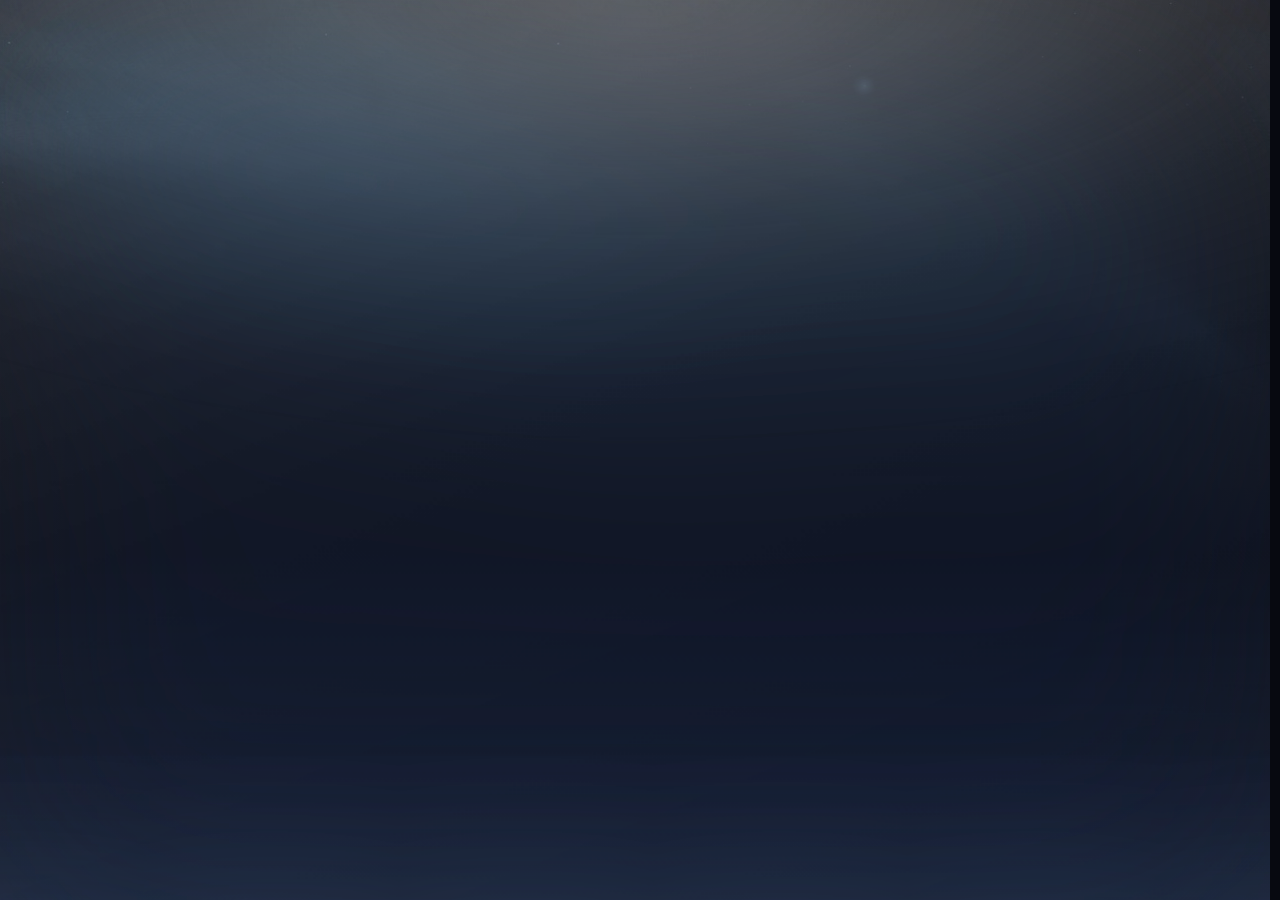
==== admin/index.html @ fe85ed28 "片头欢迎语字号提到与你好同量级" ====
<!DOCTYPE html>
<html lang="zh-CN" class="adm-shell">
<head>
<meta charset="utf-8">
<meta name="viewport" content="width=device-width, initial-scale=1">
<title>管理端 · 流雲的创客空间</title>
<meta name="robots" content="noindex">
<meta name="color-scheme" content="dark">
<link rel="icon" href="data:image/svg+xml,%3Csvg xmlns='http://www.w3.org/2000/svg' viewBox='0 0 32 32'%3E%3Crect width='32' height='32' rx='9' fill='%230B0F16'/%3E%3Ctext x='16' y='22' font-family='monospace' font-size='15' font-weight='bold' fill='%237FB2FF' text-anchor='middle'%3EM%3C/text%3E%3C/svg%3E">
<link rel="stylesheet" href="/assets/css/style.css?v=202611080845">
<link rel="stylesheet" href="/assets/css/admin.css?v=202611080845">
<script>
/* 首屏判定：管理端主页播开场动画时，第一次绘制前就藏好顶栏、预置卡片状态，
   并显示静态首屏层（满屏底色 + 「你好」）。
   时间轴由 admin-app.js 等版本自检完成后接管，避免自检重载导致重播一次。
   版本自检触发的重载会带 v= 参数，此轮不再重播「你好」的入场淡入。
   本脚本位于 head，document.body 尚不存在，标记只加在 documentElement 上。 */
(function () {
  try {
    /* 玻璃档位在首次绘制前定下来：三个管理端页面各自加载，
       靠本机记忆保持一致，不必等 theme.json */
    var gl = localStorage.getItem("glass-admin");
    if (gl === "clear") document.documentElement.classList.add("glass-clear");

    var p = location.pathname.replace(/\/+$/, "") || "/";
    if (/(^|[?&])v=[0-9]{12}(&|$)/.test(location.search)) {
      document.documentElement.classList.add("ver-reload");
    }
    if (p !== "/admin") return;
    if (window.matchMedia && window.matchMedia("(prefers-reduced-motion: reduce)").matches) return;

    document.documentElement.classList.add("intro-on", "intro-pending");

    /* 兜底：脚本异常导致时间轴始终没启动时放出页面，避免长时间锁死 */
    window.setTimeout(function () {
      var de = document.documentElement;
      if (de.classList.contains("intro-pending") && !document.querySelector(".jelly.is-intro")) {
        de.classList.remove("intro-pending", "intro-on");
      }
    }, 8000);
  } catch (e) {}
})();
</script>
<script src="/assets/js/pageflow.js?v=202611080845"></script>
<script src="/assets/js/bg.js?v=202611080845"></script>
<script>window.__BUILD__="202611080845";</script>
<script src="/assets/js/vercheck.js?v=202611080845"></script>
</head>
<body>

<div class="bg" aria-hidden="true"></div>

<script>
/* 首屏壁纸直接用上次记住的地址。等 theme.json 回来再设的话，
   用户会先看到默认图，再看着它换成自己那张。地址由 admin-app.js 读到配置后写入 */
(function () {
  try {
    var u = localStorage.getItem("bg-admin");
    var bg = document.querySelector(".bg");
    if (u && bg) bg.style.backgroundImage = 'url("' + u + '")';
  } catch (e) {}
})();
</script>

<!-- 开场静态首屏：HTML 解析到即出画面，不依赖内容加载。
     时间轴由 admin-app.js 在版本自检完成后接管，不重播「你好」。 -->
<div class="intro-boot" id="introBoot" aria-hidden="true"></div>
<div class="intro-layer on" id="introLayer" aria-hidden="true">
  <div class="intro-hello show"><span>你</span><span>好</span></div>
  <div class="intro-welcome">欢迎来到<span class="hl">流雲</span>的创客空间</div>
</div>

<!-- 统一顶栏：首页 / 内容 / 壁纸为视图切换（data-adm），项目 / 笔记 / 资料 / 访客站为真实跳转 -->
<!-- 滚动层：顶栏与视图都放在这里，滚动发生在本层内部。
     壁纸 .bg 留在外面，尺寸只跟视口有关，不会被滚动条挤动 -->
<div class="page">

<header class="nav adm-nav">
  <div class="nav-inner">
    <a class="brand" href="/admin/" data-adm="home">
      <span class="mark">L</span>
      <span class="brand-txt">流雲</span>
    </a>
    <nav class="nav-links">
      <a href="/admin/" data-adm="home">首页</a>
      <a href="/" title="站点">站点</a>
      <a href="/manage/" data-adm="manage">内容</a>
      <a href="/theme/" data-adm="theme">壁纸</a>
    </nav>
    <div class="nav-right">
      <span class="nav-status"><i class="dot"></i><span id="status">未连接</span></span>
      <a class="nav-ico" href="https://github.com/Liuyun2026" target="_blank" rel="noopener" aria-label="GitHub">
        <svg width="16" height="16" viewBox="0 0 16 16" fill="currentColor" aria-hidden="true"><path d="M8 0C3.58 0 0 3.58 0 8c0 3.54 2.29 6.53 5.47 7.59.4.07.55-.17.55-.38 0-.19-.01-.82-.01-1.49-2.01.37-2.53-.49-2.69-.94-.09-.23-.48-.94-.82-1.13-.28-.15-.68-.52-.01-.53.63-.01 1.08.58 1.23.82.72 1.21 1.87.87 2.33.66.07-.52.28-.87.51-1.07-1.78-.2-3.64-.89-3.64-3.95 0-.87.31-1.59.82-2.15-.08-.2-.36-1.02.08-2.12 0 0 .67-.21 2.2.82.64-.18 1.32-.27 2-.27.68 0 1.36.09 2 .27 1.53-1.04 2.2-.82 2.2-.82.44 1.1.16 1.92.08 2.12.51.56.82 1.27.82 2.15 0 3.07-1.87 3.75-3.65 3.95.29.25.54.73.54 1.48 0 1.07-.01 1.93-.01 2.2 0 .21.15.46.55.38A7.995 7.995 0 0 0 16 8c0-4.42-3.58-8-8-8z"/></svg>
      </a>
      <a class="nav-ico" href="/manual/" target="_blank" rel="noopener" aria-label="操作手册">
        <svg width="16" height="16" viewBox="0 0 24 24" fill="none" stroke="currentColor" stroke-width="1.7" stroke-linecap="round" stroke-linejoin="round"><path d="M6 3.5h9L19 7.5v13H6z"/><path d="M14.5 3.5V8H19"/><path d="M9 12h7M9 15.5h7"/></svg>
      </a>
    </div>
  </div>
</header>

<!-- 视图容器：home / manage / theme 三个视图在此互相替换 -->
<main class="adm-view" id="admView"></main>

</div>

<script src="/assets/js/admin-app.js?v=202611080845"></script>
</body>
</html>
---- assets/css/style.css ----
/* ============================================================================
 * style.css —— 壁纸 + 玻璃果冻风
 * 结构：变量 → 基础与背景 → 玻璃基元 → 导航 → 首页 → 区块 → 卡片 → 详情
 *       → 筛选 → 笔记 → 文件 → 技能 → 页脚 → 动效 → 响应式
 * ========================================================================== */

:root {
  --bg:        #070910;
  --fg:        #F3F7FB;
  --fg-2:      rgba(233, 240, 248, .74);
  --fg-3:      rgba(233, 240, 248, .46);
  --accent:    #7FB2FF;
  --accent-2:  #4FE3C1;
  --warn:      #E8C15C;
  --ok:        #5FD98B;

  --glass-hi:  rgba(255, 255, 255, .105);
  --glass-lo:  rgba(255, 255, 255, .035);
  --edge:      rgba(255, 255, 255, .13);
  --edge-hi:   rgba(255, 255, 255, .24);

  /* ---- 玻璃档位 ----
     所有浮在壁纸上的框都读这一组变量，切磨砂 / 透明只改变量值。
     之前是「组件各自写死 + html.glass-clear 下逐条覆盖」，
     每加一个组件都要往三份选择器清单里补名字，漏一个就不跟随。 */
  /* 大块：卡片、列表、表格、面板 */
  --g-blur:      22px;
  --g-sat:       170%;
  --g-bg-a:      rgba(255, 255, 255, .07);   /* 列表类底色 */
  --g-bg-b:      rgba(255, 255, 255, .022);
  --g-card-a:    var(--glass-hi);            /* 卡片类底色，比列表厚一点 */
  --g-card-b:    var(--glass-lo);
  --g-edge:      var(--edge);
  --g-sh:        0 24px 60px -22px rgba(0, 0, 0, .72), inset 0 1px 0 rgba(255, 255, 255, .22);
  --g-sh-hi:     var(--sh-hi), 0 0 46px -14px rgba(127, 178, 255, .3), var(--inner);
  /* 小控件：搜索框、筛选标签、胶囊。面积小，模糊给低一档 */
  --g-blur-sm:   14px;
  --g-sat-sm:    150%;
  --g-bg-sm:     rgba(255, 255, 255, .05);
  --g-edge-sm:   rgba(255, 255, 255, .1);
  /* 主卡片：比其余大块更厚，单独一组 */
  --g-jelly-blur: 34px;
  --g-jelly-sat:  190%;
  --g-jelly-bg:   linear-gradient(158deg, rgba(255, 255, 255, .13), rgba(255, 255, 255, .045) 46%, rgba(255, 255, 255, .02));
  --g-jelly-edge: rgba(255, 255, 255, .16);
  /* 骨架：顶栏做压暗，页脚做淡化，两者语义不同，各留一组 */
  --g-nav-bg:    rgba(12, 16, 24, .5);
  --g-nav-blur:  22px;
  --g-nav-sat:   180%;
  --g-nav-edge:  rgba(255, 255, 255, .1);
  --g-nav-sh:    0 16px 40px -22px rgba(0, 0, 0, .9), inset 0 1px 0 rgba(255, 255, 255, .16);
  --g-foot-bg:   rgba(255, 255, 255, .035);
  --g-foot-blur: 16px;
  --g-foot-edge: rgba(255, 255, 255, .07);
  /* 气泡与提示条 */
  --g-bubble-blur: 20px;
  --g-bubble-sat:  180%;
  --g-hint-bg:   rgba(255, 255, 255, .035);
  --g-hint-edge: rgba(255, 255, 255, .14);
  /* 管理端面板内部的输入框、按钮、预览框与弹层。
     面板自身已是 backdrop root，内部再挂模糊也看不到壁纸，所以只调底色 */
  --g-well-bg:            rgba(255, 255, 255, .05);
  --g-well-edge:          rgba(255, 255, 255, .11);
  --g-well-on-bg:         rgba(26, 35, 51, .75);
  --g-well-on-edge:       rgba(255, 255, 255, .24);
  --g-well-accent-bg:     rgba(47, 123, 255, .2);
  --g-well-accent-edge:   rgba(47, 123, 255, .55);
  --g-well-foot-bg:       rgba(8, 11, 17, .5);
  --g-well-pop-bg:        rgba(18, 22, 30, .97);
  --g-well-on-item-bg:    rgba(255, 255, 255, .09);
  --g-well-on-item-edge:  rgba(255, 255, 255, .16);

  --r-sm: 12px;
  --r:    22px;
  --r-lg: 44px;

  --sh-hi:  0 32px 80px -24px rgba(0, 0, 0, .8);
  --inner:  inset 0 1px 0 rgba(255, 255, 255, .22);

  --mono: "JetBrains Mono", "Cascadia Code", "SFMono-Regular", Consolas, monospace;
  --sans: "Inter", system-ui, -apple-system, "PingFang SC", "Microsoft YaHei", "Segoe UI", sans-serif;

  --w: 1080px;
  --ease: cubic-bezier(.16, 1, .3, 1);
}

* { box-sizing: border-box; }

html {
  background: var(--bg);
  -webkit-text-size-adjust: 100%;
  /* 不开 scroll-behavior: smooth。切换视图时 render() 会把滚动归零，
     平滑滚动会和新页面的滑入动画叠在一起，表现为内容整体上下滑一段，
     壁纸又是 fixed，相对之下就像壁纸在跳。站内没有需要平滑滚动的锚点 */
  scroll-behavior: auto;
}

/* 滚动条槽位常驻。管理端「内容」视图会切成固定视口高，文档滚动条随之
   出现或消失；宽度一变，居中的顶栏与 cover 壁纸就会横向跳动。 */
html {
  scrollbar-gutter: stable;
  /* 必须显式写 overflow-x。html 为 visible 时，body 的 overflow-x: hidden
     会传播到视口、body 自身反而不再裁剪；#admView 切换时的 translateX
     溢出就会撑出横向滚动条，挤掉 15px 视口高度，fixed 的壁纸层跟着变矮，
     cover 重新缩放——表现就是壁纸上下伸缩。显式设成 hidden 后，裁剪由
     body 自己承担，不会再有横向滚动条。 */
  overflow-x: hidden;
}
@supports not (scrollbar-gutter: stable) {
  html { overflow-y: scroll; }
}

body {
  margin: 0;
  min-height: 100vh;
  color: var(--fg);
  font-family: var(--sans);
  font-size: 15px;
  line-height: 1.7;
  -webkit-font-smoothing: antialiased;
  text-rendering: optimizeLegibility;
  overflow-x: hidden;
}

/* ---- 背景壁纸层 ---- */
.bg {
  position: fixed;
  inset: 0;
  z-index: 0;
  pointer-events: none;
  background: #070910 center / cover no-repeat;
  /* 地址与淡入交给脚本：图片没解码完就挂上的话，浏览器会从上往下一段段画出来，
     就是「上半张出来了、下面没有」。解完再一次性亮起来 */
  opacity: 0;
  transition: opacity .32s ease;
  filter: brightness(1.32) saturate(1.05);
  transform: translateZ(0);
}
.bg.bg-on { opacity: 1; }
.bg::after {
  content: "";
  position: absolute;
  inset: 0;
  background:
    radial-gradient(120% 72% at 50% -6%, rgba(7, 9, 16, .04), rgba(7, 9, 16, .4) 52%, rgba(7, 9, 16, .84) 100%),
    linear-gradient(180deg, rgba(7, 9, 16, .06) 0%, rgba(7, 9, 16, .34) 48%, rgba(7, 9, 16, .88) 100%);
}

main { position: relative; z-index: 1; }
footer { position: relative; z-index: 1; }

a { color: var(--accent); text-decoration: none; transition: color .2s; }
a:hover { color: #A9CBFF; }

h1, h2, h3, h4 { margin: 0; font-weight: 640; line-height: 1.32; letter-spacing: -.015em; }

::selection { background: rgba(127, 178, 255, .32); color: #fff; }

:focus-visible { outline: 2px solid var(--accent); outline-offset: 3px; border-radius: 6px; }

::-webkit-scrollbar { width: 10px; }
::-webkit-scrollbar-track { background: transparent; }
::-webkit-scrollbar-thumb { background: rgba(255, 255, 255, .14); border-radius: 8px; border: 3px solid transparent; background-clip: content-box; }
::-webkit-scrollbar-thumb:hover { background: rgba(255, 255, 255, .26); background-clip: content-box; }

.wrap { width: 100%; max-width: var(--w); margin: 0 auto; padding: 0 26px; position: relative; z-index: 1; }

.mono { font-family: var(--mono); font-size: .92em; }
.dim { color: var(--fg-2); }
.faint { color: var(--fg-3); }

/* ---- 玻璃基元 ---- */
.glass {
  background: linear-gradient(158deg, var(--g-card-a), var(--g-card-b) 52%, rgba(255, 255, 255, .025));
  -webkit-backdrop-filter: blur(var(--g-blur)) saturate(var(--g-sat));
  backdrop-filter: blur(var(--g-blur)) saturate(var(--g-sat));
  border: 1px solid var(--g-edge);
  box-shadow: var(--g-sh);
}

/* ---- 导航：悬浮胶囊 ---- */
.nav {
  position: sticky;
  top: 0;
  z-index: 50;
  padding: 14px 0 0;
  pointer-events: none;
  /* will-change 提前把这一层提出来：等到解锁那一刻才建层，
     第一帧会是半成品，看上去就是横栏闪一下 */
  will-change: transform;
  transition: transform .5s var(--ease);
}
/* 片头期间整条移到视口上方，解锁时滑下来。
   不做透明度淡入：玻璃条的背板每帧都要按新的 alpha 重新合成，
   实机上会闪；纯位移只挪层，不重画 */
html.intro-on .nav {
  visibility: hidden;
  transform: translateY(-160%);
  pointer-events: none;
}
.nav-inner {
  pointer-events: auto;
  max-width: var(--w);
  margin: 0 auto;
  height: 56px;
  padding: 0 10px 0 16px;
  display: flex;
  align-items: center;
  gap: 18px;
  border-radius: 999px;
  background: var(--g-nav-bg);
  -webkit-backdrop-filter: blur(var(--g-nav-blur)) saturate(var(--g-nav-sat));
  backdrop-filter: blur(var(--g-nav-blur)) saturate(var(--g-nav-sat));
  border: 1px solid var(--g-nav-edge);
  box-shadow: var(--g-nav-sh);
  width: calc(100% - 52px);
}

.brand {
  display: flex;
  align-items: center;
  gap: 9px;
  color: var(--fg);
  font-weight: 640;
  letter-spacing: .03em;
  flex-shrink: 0;
}
.brand:hover { color: #fff; }
.brand .mark {
  width: 26px;
  height: 26px;
  border-radius: 9px;
  display: grid;
  place-items: center;
  font-family: var(--mono);
  font-size: 12px;
  font-weight: 700;
  color: #0A1018;
  background: linear-gradient(140deg, #9CC4FF, #4FE3C1);
  box-shadow: 0 4px 12px -4px rgba(127, 178, 255, .8);
}
.brand-txt { font-size: 14.5px; }

.nav-links { display: flex; gap: 2px; position: relative; }
.nav-links a {
  position: relative;
  z-index: 1;
  font-size: 13.5px;
  color: var(--fg-2);
  padding: 7px 14px;
  border-radius: 999px;
  transition: color .25s;
}
.nav-links a:hover { color: var(--fg); }
.nav-links a.on { color: #FFFFFF; font-weight: 600; }

/* 选中态：半透明气泡，跟随当前项滑动 */
.nav-pill {
  position: absolute;
  top: 50%;
  left: 0;
  height: 30px;
  margin-top: -15px;
  width: 0;
  border-radius: 999px;
  z-index: 0;
  opacity: 0;
  background: rgba(26, 35, 51, .55);
  -webkit-backdrop-filter: blur(14px) saturate(170%);
  backdrop-filter: blur(14px) saturate(170%);
  border: 1px solid rgba(255, 255, 255, .22);
  box-shadow:
    inset 0 1px 0 rgba(255, 255, 255, .3),
    0 6px 16px -8px rgba(0, 0, 0, .7);
  transition:
    transform .42s cubic-bezier(.3, 1.1, .4, 1),
    width .42s cubic-bezier(.3, 1.1, .4, 1),
    opacity .3s ease;
  pointer-events: none;
}

.nav-right { margin-left: auto; display: flex; align-items: center; gap: 6px; }
.nav-status {
  display: flex;
  align-items: center;
  gap: 7px;
  font-size: 12px;
  color: var(--fg-3);
  padding: 5px 12px;
  border-radius: 999px;
  background: rgba(255, 255, 255, .05);
  white-space: nowrap;
}
.dot {
  width: 6px; height: 6px;
  border-radius: 50%;
  background: var(--ok);
  box-shadow: 0 0 0 3px rgba(95, 217, 139, .16);
  animation: pulse 2.8s ease-in-out infinite;
  flex-shrink: 0;
}
/* 内容 / 壁纸页未连接时状态点转红，已连接保持绿 */
.nav-status.is-off .dot,
.jelly-meta .pill .dot.is-off {
  background: #E5484D;
  box-shadow: 0 0 0 3px rgba(229, 72, 77, .18);
}
@keyframes pulse { 0%, 100% { opacity: 1; } 50% { opacity: .4; } }

.nav-ico {
  color: var(--fg-2);
  display: grid;
  place-items: center;
  width: 34px; height: 34px;
  border-radius: 50%;
  transition: background .2s, color .2s;
}
.nav-ico:hover { color: #fff; background: rgba(255, 255, 255, .09); }

/* ============================ 首页 ============================ */

.home {
  /* 首屏高度：跟随视口，但设上限，避免超高屏幕把气泡推到很远 */
  min-height: min(calc(100svh - 70px), 840px);
  display: grid;
  grid-template-rows: 2fr 1fr;
  padding: 20px 0 46px;
}

/* 上 2/3：果冻主卡 */
.hero-jelly {
  display: grid;
  place-items: center;
  padding: 10px 26px;
}

/* 主卡材质只写一份：首屏静态层 .intro-boot 与卡片共用。
   片头交接那一帧两边必须是同一套底色、同一档模糊，否则一眼就看得出换了东西 */
.jelly,
.intro-boot {
  background: var(--g-jelly-bg);
  -webkit-backdrop-filter: blur(var(--g-jelly-blur)) saturate(var(--g-jelly-sat));
  backdrop-filter: blur(var(--g-jelly-blur)) saturate(var(--g-jelly-sat));
  border: 1px solid var(--g-jelly-edge);
}

.jelly {
  position: relative;
  width: min(760px, 100%);
  padding: 54px 56px 48px;
  border-radius: var(--r-lg);
  overflow: hidden;
  box-shadow:
    0 40px 100px -40px rgba(0, 0, 0, .85),
    0 2px 0 rgba(255, 255, 255, .04),
    inset 0 1px 0 rgba(255, 255, 255, .38),
    inset 0 -40px 80px -60px rgba(127, 178, 255, .55);
  /* 圆角与阴影在片头期间不参与变化（铺满时都在屏幕外），
     留着过渡是为了别的地方改到它们时不至于硬跳 */
  transition: border-radius .45s var(--ease), box-shadow .5s var(--ease);
}
/* 顶部弧形高光 */
.jelly::before,
.intro-boot::before {
  content: "";
  position: absolute;
  top: -46%;
  left: 8%;
  width: 84%;
  height: 90%;
  border-radius: 50%;
  background: radial-gradient(ellipse at center, rgba(255, 255, 255, .3), rgba(255, 255, 255, .05) 45%, transparent 68%);
  filter: blur(18px);
  pointer-events: none;
}
/* 底部反光 */
.jelly::after,
.intro-boot::after {
  content: "";
  position: absolute;
  left: 0; right: 0; bottom: 0;
  height: 40%;
  background: linear-gradient(180deg, transparent, rgba(127, 178, 255, .09));
  pointer-events: none;
}
.jelly > * { position: relative; z-index: 1; }

/* 「你好」与标题同一套字体，纯文字，不套胶囊 */
.jelly-tag {
  display: block;
  font-family: var(--sans);
  font-size: clamp(16px, 2.6vw, 22px);
  font-weight: 700;
  letter-spacing: -.01em;
  line-height: 1.4;
  color: rgba(255, 255, 255, .68);
  background: none;
  border: 0;
  padding: 0;
  margin-bottom: 10px;
}

/* 标题用实色而非渐变文字：background-clip:text 在部分移动端浏览器
   只识别 -webkit-text-fill-color，会导致文字透明、背景画成色块 */
.jelly h1 {
  font-size: clamp(23px, 3.9vw, 35px);
  font-weight: 700;
  letter-spacing: -.02em;
  line-height: 1.45;
  margin-bottom: 20px;
  color: #FFFFFF;
  text-shadow: 0 0 36px rgba(150, 190, 255, .3);
}
.jelly h1 .hl { color: #A9CBFF; }


.jelly .desc {
  font-size: 14px;
  line-height: 1.8;
  color: var(--fg-2);
  margin: 0 0 28px;
  max-width: 52ch;
}

.jelly-meta { display: flex; flex-wrap: wrap; gap: 10px; }
.pill {
  display: inline-flex;
  align-items: center;
  gap: 8px;
  font-size: 12.5px;
  color: var(--fg-2);
  padding: 8px 16px;
  border-radius: 999px;
  background: var(--g-bg-sm);
  border: 1px solid var(--g-edge-sm);
  -webkit-backdrop-filter: blur(var(--g-blur-sm)) saturate(var(--g-sat-sm));
  backdrop-filter: blur(var(--g-blur-sm)) saturate(var(--g-sat-sm));
  transition: background .22s, color .22s, border-color .22s, transform .22s;
}
.pill:hover { color: #fff; background: rgba(255, 255, 255, .1); border-color: var(--edge-hi); transform: translateY(-2px); }
.pill--link { color: var(--fg-2); }


/* ---- 开场动画 ---- */
/* 卡片铺满时，内容先隐藏，避免被放大变形 */
.jelly > * { transition: opacity .55s ease, transform .7s var(--ease); }
.jelly.is-intro > *:not(.intro-layer) {
  opacity: 0;
  transform: translateY(14px);
  transition: none;
}
/* 铺满态就是主卡本身：材质一律读 --g-jelly-* ，不在这里另立一套。
   磨砂档整段是磨砂，透明档整段是透明，动画结束后不换皮。
   唯一需要额外处理的是模糊半径：transform: scale() 会把 backdrop 的模糊一起
   放大，直接用设计值的话铺满时糊一倍、落定后变清，所以由 JS 按倍数折回
   （见 app.js 的 setJellyBlur）。
   阴影与圆角也不在这里改：铺满时它们整片落在屏幕外，改了只会在落定那一刻
   多出一次显隐跳变 */

/* 开场文字层：绝对定位在卡片内部，随卡片一起缩放，不会飘在屏幕中央 */
/* 页面级固定层，居中于视口；只跟随气泡的位移，不参与缩放 */
.intro-layer {
  position: fixed;
  inset: 0;
  z-index: 45;
  display: grid;
  place-items: center;
  pointer-events: none;
  opacity: 0;
  transition: opacity .5s ease;
  will-change: transform, opacity;
}
/* 两句叠在同一位置，"你好"淡出时欢迎语已在原位，不会错位 */
.intro-layer > * { grid-area: 1 / 1; }
.intro-layer.on { opacity: 1; }
/* 只有欢迎语走这条进场：初始透明、略下沉，加 .in 时淡入浮起。
   「你好」不走——它按字在 span 上用 animation 自己浮上来，
   父级若再压一层 opacity: 0，字再怎么动也看不见 */
.intro-layer > .intro-welcome {
  opacity: 0;
  transform: translateY(14px);
  transition: opacity .5s ease, transform .6s var(--ease);
}

.intro-hello {
  display: flex;
  gap: .06em;
  font-size: clamp(58px, 13vw, 92px);
  font-weight: 800;
  letter-spacing: .04em;
  color: #FFFFFF;
  text-shadow: 0 0 36px rgba(150, 195, 255, .5);
  transition: opacity .55s ease, transform .55s ease;
}
/* 两个字各自上浮淡入，第二个稍晚一点。
   用 animation 而不是 transition：transition 依赖类名什么时候被改，
   而数据一到就会撤掉 intro-pending（动画原本挂在这个类上），
   播到一半被打断，看着就是「你好」硬闪出来；animation 一旦开始就不受类名影响 */
.intro-hello span {
  display: inline-block;
  /* 两个字各自提前提层：字是文本，不提前立层的话上浮过程中每帧都要重新栅格化，
     收尾那一帧还会因为撤层再重画一次 */
  will-change: transform, opacity;
  opacity: 0;
}
/* 由 html.intro-go 触发，而不是页面一解析就播：
   接管那一刻要重算整屏背板（实测 80–150ms），让字排在它后面起，
   否则掉帧正好压在「你好」上 */
html.intro-go .intro-hello span {
  animation: hello-in .62s cubic-bezier(.2, 1.15, .35, 1) both;
}
html.intro-go .intro-hello span:nth-child(2) { animation-delay: .13s; }
@keyframes hello-in {
  from { opacity: 0; transform: translateY(26px); }
  to   { opacity: 1; transform: none; }
}
.intro-hello.out {
  opacity: 0;
  transform: translateY(-16px);
}

.intro-welcome {
  /* 与「你好」(clamp 58/13vw/92) 同一量级、略小一档：
     12 个字要在一行里站住，所以上限压在 76px；窄屏靠 5.2vw 自然收，
     最低 30px，实在放不下就折成两行 */
  max-width: 94vw;
  font-size: clamp(30px, 5.2vw, 76px);
  font-weight: 800;
  letter-spacing: .01em;
  line-height: 1.28;
  color: #FFFFFF;
  text-align: center;
  text-shadow: 0 0 26px rgba(150, 195, 255, .45);
}
.intro-welcome .hl { color: #A9CBFF; }
.intro-welcome.in { opacity: 1; transform: none; }

/* ---- 开场静态首屏 ----
   HTML 里直接给出「一张铺满的卡片」与「你好」，首帧就是片头该有的样子，
   不等内容 JSON。材质与主卡共用上面那条 .jelly, .intro-boot 规则，
   所以卡片接管时只是同一个东西换了绘制者，不是「先看背景再看卡片」。
   非片头页面（含深层路径与 SPA 内其它视图）整层不显示。 */
.intro-boot {
  position: fixed;
  inset: 0;
  z-index: 44;
  pointer-events: none;
  border-radius: 0;
  border: 0;
  box-shadow: none;
  overflow: hidden;
  opacity: 0;
}
/* 首屏静态底挂在 intro-on 上，而不是 intro-pending。
   启动器是先上卡片的片头配方、再撤 intro-pending；如果静态底跟着一起消失，
   卡片那一帧可能还没合成好，于是先露出壁纸、再出动画。
   挂到 intro-on 后，静态底会一直盖着，直到卡片就位才淡出 */
html.intro-on .intro-boot:not(.fade) { opacity: 1; }
/* 接管后直接撤层，不做淡出：静态层与卡片各带一层 8% 白膜，
   叠着的那几帧整屏会亮一截，看上去就是开头闪一下。撤层时间点由 app.js 定 */
.intro-boot.fade { display: none; }
html:not(.intro-on) .intro-boot,
html:not(.intro-on) .intro-layer { display: none; }

/* 下 1/3：气泡目录 */
.bubbles {
  display: flex;
  align-items: center;
  justify-content: center;
  gap: clamp(18px, 4vw, 46px);
  padding: 6px 0 0;
}

.bubble {
  position: relative;
  width: clamp(98px, 11.5vw, 138px);
  height: clamp(98px, 11.5vw, 138px);
  border-radius: 50%;
  display: grid;
  place-content: center;
  justify-items: center;
  gap: 6px;
  color: var(--fg);
  background:
    radial-gradient(circle at 32% 24%, rgba(255, 255, 255, .26), rgba(255, 255, 255, .07) 42%, rgba(255, 255, 255, .025) 72%);
  -webkit-backdrop-filter: blur(var(--g-bubble-blur)) saturate(var(--g-bubble-sat));
  backdrop-filter: blur(var(--g-bubble-blur)) saturate(var(--g-bubble-sat));
  border: 1px solid rgba(255, 255, 255, .17);
  box-shadow:
    0 26px 50px -22px rgba(0, 0, 0, .8),
    inset 0 2px 8px rgba(255, 255, 255, .3),
    inset 0 -14px 26px -18px rgba(127, 178, 255, .6);
  transition: transform .5s var(--ease), box-shadow .5s var(--ease), border-color .3s;
  animation: none;
}
/* 片头待播：卡片在首帧就隐藏，等 JS 算好铺满缩放再一次性显示，
   避免"正常尺寸 → 突然放大"的闪动。is-intro 一上就可见，中间不留空档 */
html.intro-pending .jelly { opacity: 0; }
html.intro-pending .jelly.is-intro { opacity: 1; }

/* 卡片落定后由 JS 加上 .play，气泡自下而上依次弹起 */
/* 气泡与页脚在片头期间不出现。页脚给一段淡入：片头收尾时整页解锁，
   直接用 visibility 切会让底部那条玻璃栏当场跳出来，就是「结束闪一下」 */
html.intro-on .bubbles { visibility: hidden; }
html.intro-on footer {
  opacity: 0;
  visibility: hidden;
  transition: opacity .45s ease, visibility 0s linear .45s;
}
footer { transition: opacity .45s ease, visibility 0s linear 0s; }

/* 片头期间锁死整页：不能滚动、不能双指缩放、不能滑动切页 */
html.intro-on {
  overflow: hidden;
  height: 100%;
  touch-action: none;
  overscroll-behavior: none;
}

/* 跳过提示：独立元素而不是 ::after。伪元素只能整块出现／消失，
   收尾那一刻会硬跳一下；元素可以做淡出。
   静态首屏阶段时间轴尚未启动，提示先不出现，避免点了没反应 */
.intro-hint {
  position: fixed;
  left: 50%;
  bottom: 34px;
  z-index: 46;
  transform: translateX(-50%);
  font-size: 11.5px;
  letter-spacing: .28em;
  color: rgba(255, 255, 255, .3);
  pointer-events: none;
  opacity: 0;
  visibility: hidden;
  transition: opacity .35s ease, visibility 0s linear .35s;
}
html.intro-on:not(.intro-pending) .intro-hint {
  opacity: 1;
  visibility: visible;
  transition: opacity .7s ease .9s, visibility 0s linear 0s;
}

.bubbles.play .bubble {
  animation: bubble-pop .92s cubic-bezier(.34, 1.45, .5, 1) backwards, float 7s ease-in-out infinite;
}
.bubbles.play .bubble:nth-child(1) { animation-delay: .08s, 1.2s; }
.bubbles.play .bubble:nth-child(2) { animation-delay: .19s, 1.3s; }
.bubbles.play .bubble:nth-child(3) { animation-delay: .30s, 1.4s; }
.bubbles.play .bubble:nth-child(4) { animation-delay: .41s, 1.5s; }

@keyframes bubble-pop {
  0%   { opacity: 0; transform: translateY(150px) scale(.8); }
  55%  { opacity: 1; transform: translateY(-11px) scale(1.06); }
  72%  { transform: translateY(5px) scale(.98); }
  86%  { transform: translateY(-2px) scale(1.005); }
  100% { opacity: 1; transform: translateY(0) scale(1); }
}

/* 内部弧形高光 + 底部反光，做出玻璃珠的厚度 */
.bubble { overflow: hidden; }
.bubble::before {
  content: "";
  position: absolute;
  top: -16%;
  left: 13%;
  width: 74%;
  height: 54%;
  border-radius: 50%;
  background: radial-gradient(ellipse at center, rgba(255, 255, 255, .3), rgba(255, 255, 255, .07) 55%, transparent 74%);
  filter: blur(7px);
  pointer-events: none;
}
.bubble::after {
  content: "";
  position: absolute;
  left: 12%; right: 12%; bottom: 5%;
  height: 26%;
  border-radius: 50%;
  background: radial-gradient(ellipse at center, rgba(127, 178, 255, .22), transparent 72%);
  filter: blur(9px);
  pointer-events: none;
}
.bubble > * { position: relative; z-index: 1; }

@keyframes float {
  0%, 100% { translate: 0 0; }
  50% { translate: 0 -7px; }
}

.bubble:hover {
  color: var(--fg);
  transform: translateY(-10px) scale(1.05);
  border-color: rgba(255, 255, 255, .34);
  box-shadow:
    0 40px 70px -24px rgba(0, 0, 0, .85),
    0 0 40px -6px rgba(127, 178, 255, .35),
    inset 0 2px 10px rgba(255, 255, 255, .45),
    inset 0 -16px 30px -18px rgba(79, 227, 193, .5);
}
/* 内容像光从玻璃内部透出来：白字 + 冷色光晕，而非平涂贴纸 */
.bubble-ico {
  display: grid;
  place-items: center;
  color: rgba(255, 255, 255, .9);
  filter: drop-shadow(0 0 9px rgba(150, 195, 255, .55));
  transition: transform .5s var(--ease), color .35s, filter .35s;
}
.bubble:hover .bubble-ico {
  transform: scale(1.08);
  color: #FFFFFF;
  filter: drop-shadow(0 0 16px rgba(170, 210, 255, .9));
}
.bubble-t {
  font-size: 15px;
  font-weight: 600;
  letter-spacing: .02em;
  color: rgba(255, 255, 255, .95);
  text-shadow:
    0 0 18px rgba(150, 195, 255, .55),
    0 0 40px rgba(127, 178, 255, .3),
    0 1px 1px rgba(3, 6, 12, .5);
  transition: color .35s, text-shadow .35s;
}
.bubble:hover .bubble-t {
  color: #FFFFFF;
  text-shadow:
    0 0 22px rgba(170, 210, 255, .85),
    0 0 48px rgba(127, 178, 255, .45);
}
.bubble-e {
  font-family: var(--mono);
  font-size: 9px;
  letter-spacing: .18em;
  text-transform: uppercase;
  color: rgba(210, 228, 255, .42);
  text-shadow: 0 0 12px rgba(127, 178, 255, .4);
  transition: color .35s;
}
.bubble:hover .bubble-e { color: rgba(226, 238, 255, .78); }

/* 首页往下滚动区 */
.home-more { padding: 10px 0 20px; }

/* ---- 区块标题 ---- */
.sec-head {
  display: flex;
  align-items: center;
  gap: 14px;
  margin: 0 0 22px;
}
.sec-head .kicker {
  font-family: var(--mono);
  font-size: 10.5px;
  color: var(--accent);
  letter-spacing: .2em;
  text-transform: uppercase;
  padding: 4px 12px;
  border-radius: 999px;
  background: rgba(127, 178, 255, .12);
  border: 1px solid rgba(127, 178, 255, .2);
}
.sec-head h2 { font-size: 19px; }
.sec-head .count { margin-left: auto; font-family: var(--mono); font-size: 11.5px; color: var(--fg-3); }

section.block { padding: 26px 0; }

/* ---- 项目卡 ---- */
.cards { display: grid; gap: 16px; grid-template-columns: minmax(0, 1fr); }
.cards--2 { grid-template-columns: repeat(2, minmax(0, 1fr)); }

.pcard {
  position: relative;
  display: flex;
  flex-direction: column;
  min-width: 0;
  padding: 24px 26px;
  border-radius: var(--r);
  background: linear-gradient(158deg, var(--g-card-a), var(--g-card-b) 55%, rgba(255, 255, 255, .02));
  -webkit-backdrop-filter: blur(var(--g-blur)) saturate(var(--g-sat));
  backdrop-filter: blur(var(--g-blur)) saturate(var(--g-sat));
  border: 1px solid var(--g-edge);
  box-shadow: var(--g-sh);
  color: inherit;
  transition: transform .45s var(--ease), box-shadow .45s var(--ease), border-color .3s, background .3s;
}
.pcard:hover {
  transform: translateY(-5px);
  border-color: var(--edge-hi);
  box-shadow: var(--g-sh-hi);
}
.pcard-top { display: flex; align-items: center; gap: 10px; margin-bottom: 14px; }
.pcard-idx { font-family: var(--mono); font-size: 10.5px; color: var(--fg-3); letter-spacing: .1em; }

.badge {
  display: inline-flex;
  align-items: center;
  gap: 6px;
  font-size: 11.5px;
  padding: 3px 11px;
  border-radius: 999px;
  background: rgba(255, 255, 255, .07);
  border: 1px solid rgba(255, 255, 255, .1);
  color: var(--fg-2);
}
.badge::before { content: ""; width: 5px; height: 5px; border-radius: 50%; background: currentColor; }
.badge--warn { color: var(--warn); background: rgba(232, 193, 92, .1); border-color: rgba(232, 193, 92, .22); }
.badge--ok   { color: var(--ok);   background: rgba(95, 217, 139, .1); border-color: rgba(95, 217, 139, .22); }
.badge--info { color: var(--accent); background: rgba(127, 178, 255, .1); border-color: rgba(127, 178, 255, .24); }
.badge--mute { color: var(--fg-3); }

.pcard-cat {
  margin-left: auto;
  font-family: var(--mono);
  font-size: 10.5px;
  color: var(--fg-3);
  letter-spacing: .06em;
  transition: color .25s;
}
.pcard:hover .pcard-cat { color: var(--accent); }

.pcard h3 { font-size: 17.5px; margin-bottom: 6px; overflow-wrap: anywhere; }
.pcard .sub {
  font-family: var(--mono);
  font-size: 11.5px;
  color: var(--fg-3);
  margin-bottom: 13px;
  overflow-wrap: anywhere;
}
.pcard p.sum { font-size: 13.5px; color: var(--fg-2); margin: 0 0 18px; max-width: 70ch; overflow-wrap: anywhere; }
.pcard .tags { display: flex; flex-wrap: wrap; gap: 7px; margin-top: auto; }

.tag {
  font-size: 11.5px;
  color: var(--fg-2);
  background: rgba(255, 255, 255, .055);
  border: 1px solid rgba(255, 255, 255, .08);
  padding: 3px 10px;
  border-radius: 999px;
}

/* ---- 详情页 ---- */
.detail-head { padding: 40px 0 24px; }
.detail-head .back {
  display: inline-flex;
  align-items: center;
  gap: 7px;
  font-size: 12.5px;
  color: var(--fg-3);
  padding: 6px 14px;
  border-radius: 999px;
  background: rgba(255, 255, 255, .05);
  border: 1px solid rgba(255, 255, 255, .08);
  margin-bottom: 22px;
  transition: .22s;
}
.detail-head .back:hover { color: var(--fg); background: rgba(255, 255, 255, .1); }
.detail-head h1 {
  font-size: clamp(26px, 3.4vw, 34px);
  letter-spacing: -.025em;
  margin-top: 14px;
  overflow-wrap: anywhere;
}
.detail-head .sub { font-family: var(--mono); font-size: 12.5px; color: var(--fg-3); margin-top: 10px; }
.detail-body > div:first-child { margin-bottom: 30px; }
.detail-body .lead { max-width: 82ch; margin: 0 0 22px; color: var(--fg-2); font-size: 15px; }
.detail-body .tags { display: flex; flex-wrap: wrap; gap: 7px; }

.spectable {
  width: 100%;
  border-collapse: separate;
  border-spacing: 0;
  font-size: 13.5px;
  border-radius: var(--r);
  overflow: hidden;
  background: linear-gradient(158deg, var(--g-bg-a), var(--g-bg-b));
  -webkit-backdrop-filter: blur(var(--g-blur)) saturate(var(--g-sat));
  backdrop-filter: blur(var(--g-blur)) saturate(var(--g-sat));
  border: 1px solid var(--g-edge);
  box-shadow: var(--g-sh);
}
.spectable caption {
  caption-side: top;
  text-align: left;
  font-family: var(--mono);
  font-size: 10.5px;
  letter-spacing: .2em;
  color: var(--fg-3);
  text-transform: uppercase;
  padding: 0 0 12px 18px;
}
.spectable th, .spectable td { padding: 13px 20px; text-align: left; vertical-align: top; }
.spectable tr + tr th, .spectable tr + tr td { border-top: 1px solid rgba(255, 255, 255, .06); }
.spectable th {
  width: 200px;
  color: var(--fg-3);
  font-weight: 400;
  font-family: var(--mono);
  font-size: 12px;
  background: rgba(255, 255, 255, .03);
  white-space: nowrap;
}
.spectable td { color: var(--fg); font-variant-numeric: tabular-nums; }

.link-row { display: flex; flex-wrap: wrap; gap: 10px; margin-top: 22px; }

/* ---- 按钮 ---- */
.btn {
  display: inline-flex;
  align-items: center;
  gap: 8px;
  font-size: 13.5px;
  padding: 10px 20px;
  border-radius: 999px;
  border: 1px solid rgba(255, 255, 255, .14);
  background: rgba(255, 255, 255, .07);
  color: var(--fg);
  cursor: pointer;
  font-family: inherit;
  transition: transform .3s var(--ease), background .25s, border-color .25s, box-shadow .3s;
}
.btn:hover {
  color: #fff;
  background: rgba(255, 255, 255, .12);
  border-color: var(--edge-hi);
  transform: translateY(-2px);
  box-shadow: 0 14px 30px -16px rgba(0, 0, 0, .9);
}

/* ---- 筛选条 ---- */
.filterbar { display: flex; align-items: center; gap: 8px; flex-wrap: wrap; margin-bottom: 22px; }
.chip {
  font-size: 12.5px;
  color: var(--fg-2);
  background: var(--g-bg-sm);
  border: 1px solid var(--g-edge-sm);
  padding: 5px 15px;
  border-radius: 999px;
  cursor: pointer;
  font-family: inherit;
  /* 与选中态同档模糊，否则同一排里一半毛玻璃一半贴纸 */
  -webkit-backdrop-filter: blur(var(--g-blur-sm)) saturate(var(--g-sat-sm));
  backdrop-filter: blur(var(--g-blur-sm)) saturate(var(--g-sat-sm));
  transition: .22s;
}
.chip:hover { color: var(--fg); background: rgba(255, 255, 255, .1); }
.chip.on {
  color: #FFFFFF;
  font-weight: 600;
  background: rgba(26, 35, 51, .55);
  border-color: rgba(255, 255, 255, .22);
  /* 模糊不在这里重复声明：`.chip` 已经按档位给了 --g-blur-sm，
     这里再写死一次会把选中项钉在磨砂档 */
  box-shadow: inset 0 1px 0 rgba(255, 255, 255, .28);
}

.search { margin-left: auto; position: relative; display: flex; align-items: center; }
.search input {
  font-family: inherit;
  font-size: 13px;
  color: var(--fg);
  background: var(--g-bg-sm);
  border: 1px solid var(--g-edge-sm);
  border-radius: 999px;
  padding: 9px 16px 9px 34px;
  width: 210px;
  outline: none;
  -webkit-backdrop-filter: blur(var(--g-blur-sm)) saturate(var(--g-sat-sm));
  backdrop-filter: blur(var(--g-blur-sm)) saturate(var(--g-sat-sm));
  transition: border-color .22s, background .22s;
}
.search input::placeholder { color: var(--fg-3); }
.search input:focus { border-color: rgba(127, 178, 255, .5); background: rgba(255, 255, 255, .09); }
.search svg { position: absolute; left: 12px; color: var(--fg-3); pointer-events: none; }

/* ---- 笔记列表 ---- */
.nlist {
  border-radius: var(--r);
  overflow: hidden;
  background: linear-gradient(158deg, var(--g-bg-a), var(--g-bg-b));
  -webkit-backdrop-filter: blur(var(--g-blur)) saturate(var(--g-sat));
  backdrop-filter: blur(var(--g-blur)) saturate(var(--g-sat));
  border: 1px solid var(--g-edge);
  box-shadow: var(--g-sh);
}
.nitem {
  display: grid;
  grid-template-columns: 84px minmax(0, 1fr) auto;
  gap: 20px;
  align-items: baseline;
  padding: 20px 24px;
  color: inherit;
  transition: background .25s;
}
.nitem + .nitem { border-top: 1px solid rgba(255, 255, 255, .055); }
.nitem:hover { background: rgba(255, 255, 255, .045); }
.nitem .date { font-family: var(--mono); font-size: 11.5px; color: var(--fg-3); padding-top: 3px; }
.nitem h3 { font-size: 15.5px; margin-bottom: 6px; overflow-wrap: anywhere; transition: color .2s; }
.nitem:hover h3 { color: var(--accent); }
.nitem > div { min-width: 0; }
.nitem p { margin: 0; font-size: 13px; color: var(--fg-2); }
.nitem .arrow { font-size: 14px; color: var(--fg-3); transition: transform .3s var(--ease), color .2s; }
.nitem:hover .arrow { color: var(--accent); transform: translateX(3px); }

/* ---- 笔记正文 ---- */
.prose { max-width: 780px; padding: 6px 0 24px; }
.prose h2 {
  position: relative;
  font-size: 18px;
  margin: 34px 0 14px;
  padding-left: 16px;
}
.prose h2::before {
  content: "";
  position: absolute;
  left: 0;
  top: 5px;
  bottom: 5px;
  width: 3px;
  border-radius: 2px;
  background: linear-gradient(180deg, #A9CBFF, #4FE3C1);
}
.prose h2:first-child { margin-top: 6px; }
.prose h3 { font-size: 15px; margin: 24px 0 8px; color: #fff; }
.prose p { margin: 0 0 15px; color: rgba(228, 236, 244, .86); font-size: 14.5px; line-height: 1.85; }
.prose ul { margin: 0 0 17px; padding-left: 20px; color: rgba(228, 236, 244, .86); font-size: 14.5px; }
.prose li { margin: 6px 0; }
.prose li::marker { color: var(--accent); }
.prose strong { color: #fff; font-weight: 620; }
.prose blockquote {
  margin: 20px 0;
  padding: 16px 20px;
  border-radius: var(--r-sm);
  background: rgba(127, 178, 255, .08);
  border: 1px solid rgba(127, 178, 255, .16);
  border-left: 3px solid rgba(127, 178, 255, .6);
  color: var(--fg-2);
  font-size: 13.5px;
}
.prose blockquote p { margin: 0; color: var(--fg-2); font-size: 13.5px; }
.prose code {
  font-family: var(--mono);
  font-size: .88em;
  background: rgba(255, 255, 255, .08);
  padding: 2px 6px;
  border-radius: 6px;
  color: #BBD5FF;
}
.prose pre {
  margin: 20px 0;
  padding: 18px 20px;
  border-radius: var(--r-sm);
  background: rgba(6, 9, 14, .72);
  -webkit-backdrop-filter: blur(10px);
  backdrop-filter: blur(10px);
  border: 1px solid rgba(255, 255, 255, .08);
  box-shadow: inset 0 0 40px -20px rgba(79, 227, 193, .3);
  overflow-x: auto;
}
.prose pre code {
  background: none;
  padding: 0;
  color: rgba(226, 236, 246, .9);
  font-size: 12.8px;
  line-height: 1.7;
  white-space: pre;
}

/* ---- 正文里的表格与图片 ---- */
.prose .tablewrap {
  overflow-x: auto;
  margin: 20px 0;
  border-radius: 12px;
  border: 1px solid rgba(255, 255, 255, .1);
}
.prose table { width: 100%; border-collapse: collapse; font-size: 13px; }
.prose th, .prose td {
  padding: 9px 13px; text-align: left; vertical-align: top;
  border-bottom: 1px solid rgba(255, 255, 255, .06);
}
.prose th { background: rgba(255, 255, 255, .05); color: var(--fg-2); font-weight: 600; }
.prose tr:last-child td { border-bottom: 0; }
.prose img {
  max-width: 100%; height: auto; display: block;
  margin: 18px 0; border-radius: 12px;
  border: 1px solid rgba(255, 255, 255, .08);
}
.detail-prose { max-width: 82ch; padding: 6px 0 0; }

/* ---- 附件列表 ---- */
.attach { max-width: 780px; margin: 30px 0 8px; }
.attach-head {
  font-size: 11.5px; color: var(--fg-3);
  letter-spacing: .08em; margin-bottom: 10px;
}
.attach-list {
  border-radius: var(--r); overflow: hidden;
  border: 1px solid var(--edge);
  background: rgba(255, 255, 255, .03);
}
.attach-item {
  display: flex; align-items: center; gap: 12px;
  padding: 12px 16px; color: var(--fg-2); transition: background .2s;
}
.attach-item + .attach-item { border-top: 1px solid rgba(255, 255, 255, .05); }
.attach-item:hover { background: rgba(255, 255, 255, .05); color: var(--fg); }
.attach-name { flex: 1; min-width: 0; overflow-wrap: anywhere; font-size: 13.5px; }
.attach-size { font-size: 11.5px; color: var(--fg-3); font-family: var(--mono); flex-shrink: 0; }
.attach-go { font-size: 11.5px; color: var(--fg-3); flex-shrink: 0; }
.attach-item:hover .attach-go { color: var(--accent); }
.wrap-inner { max-width: 780px; }

/* ---- 文件列表 ---- */
.flist {
  border-radius: var(--r);
  overflow: hidden;
  background: linear-gradient(158deg, var(--g-bg-a), var(--g-bg-b));
  -webkit-backdrop-filter: blur(var(--g-blur)) saturate(var(--g-sat));
  backdrop-filter: blur(var(--g-blur)) saturate(var(--g-sat));
  border: 1px solid var(--g-edge);
  box-shadow: var(--g-sh);
}
.frow {
  display: grid;
  grid-template-columns: 62px minmax(0, 1fr) auto 74px;
  gap: 16px;
  align-items: center;
  padding: 15px 24px;
  color: inherit;
  transition: background .25s;
}
/* 条目现在包一层 .fitem：有正文的资料会在行下面挂展开块，
   .frow 不再是兄弟关系，分隔线改挂到 .fitem 上 */
.fitem + .fitem { border-top: 1px solid rgba(255, 255, 255, .055); }
.frow:hover { background: rgba(255, 255, 255, .045); }

/* 资料正文：默认收起，避免长列表被撑开 */
.fbody { padding: 0 24px 6px; }
.fbody > summary {
  list-style: none;
  cursor: pointer;
  padding: 2px 0 10px;
  font-size: 12px;
  color: var(--fg-3);
  letter-spacing: .04em;
  transition: color .2s;
}
.fbody > summary::-webkit-details-marker { display: none; }
.fbody > summary::before { content: "▸ "; }
.fbody[open] > summary::before { content: "▾ "; }
.fbody > summary:hover { color: var(--fg-2); }
.fbody .prose { padding-bottom: 10px; font-size: 14px; }
.fkind {
  font-family: var(--mono);
  font-size: 9.5px;
  letter-spacing: .08em;
  text-transform: uppercase;
  color: var(--accent-2);
  background: rgba(79, 227, 193, .1);
  border: 1px solid rgba(79, 227, 193, .22);
  border-radius: 999px;
  padding: 3px 0;
  text-align: center;
}
.fkind--manual { color: var(--accent); background: rgba(127, 178, 255, .1); border-color: rgba(127, 178, 255, .22); }
.fkind--tool { color: var(--warn); background: rgba(232, 193, 92, .1); border-color: rgba(232, 193, 92, .22); }
.fkind--other { color: var(--fg-3); background: rgba(255, 255, 255, .05); border-color: rgba(255, 255, 255, .08); }
.fname { font-size: 14px; min-width: 0; overflow-wrap: anywhere; }
.fname small { display: block; font-size: 12px; color: var(--fg-3); margin-top: 3px; }
.fsize { font-family: var(--mono); font-size: 11.5px; color: var(--fg-3); text-align: right; }
.fgo { text-align: right; font-size: 11.5px; color: var(--fg-3); transition: color .2s; }
.frow:hover .fgo { color: var(--accent); }

.hint {
  margin-top: 20px;
  padding: 18px 22px;
  border-radius: var(--r-sm);
  background: var(--g-hint-bg);
  border: 1px dashed var(--g-hint-edge);
  color: var(--fg-3);
  font-size: 13px;
  line-height: 1.85;
  -webkit-backdrop-filter: blur(var(--g-blur-sm)) saturate(var(--g-sat-sm));
  backdrop-filter: blur(var(--g-blur-sm)) saturate(var(--g-sat-sm));
}
.hint code {
  font-family: var(--mono);
  font-size: .9em;
  color: var(--accent);
  background: rgba(127, 178, 255, .1);
  padding: 2px 6px;
  border-radius: 5px;
}

/* 空态默认只是文字。落在 .nlist / .flist / .jlist 里时，框由列表容器提供；
   落在 .cards（项目列表）里时容器是透明网格，这里自己补一层玻璃，
   让它和其他内容框同档，切磨砂 / 透明时一起变 */
.empty { padding: 48px 0; text-align: center; color: var(--fg-3); font-size: 13px; }
.cards > .empty {
  grid-column: 1 / -1;
  border-radius: var(--r);
  background: linear-gradient(158deg, var(--g-bg-a), var(--g-bg-b));
  border: 1px solid var(--g-edge);
  -webkit-backdrop-filter: blur(var(--g-blur)) saturate(var(--g-sat));
  backdrop-filter: blur(var(--g-blur)) saturate(var(--g-sat));
  box-shadow: var(--g-sh);
}

/* ---- 页脚 ---- */
footer { margin-top: 50px; padding: 28px 0 40px; }
.foot-inner {
  max-width: var(--w);
  margin: 0 auto;
  padding: 18px 26px;
  display: flex;
  align-items: center;
  gap: 18px;
  flex-wrap: wrap;
  font-size: 12px;
  color: var(--fg-3);
  border-radius: var(--r);
  background: var(--g-foot-bg);
  -webkit-backdrop-filter: blur(var(--g-foot-blur));
  backdrop-filter: blur(var(--g-foot-blur));
  border: 1px solid var(--g-foot-edge);
}
.foot-inner .links { margin-left: auto; display: flex; gap: 20px; }
.foot-inner a { color: var(--fg-2); }
.foot-inner a:hover { color: var(--accent); }

/* ---- 动效 ---- */
/* ---- 切页滑动 ----
   位移只加在「自己就是玻璃块」的元素上，容器一律不带 transform。
   祖先一旦有 transform（或 opacity<1）就成为新的 backdrop root，
   它内部的卡片与列表只会在容器范围内取背景，模糊不到壁纸——
   表现就是切页时「卡片先透明、落定后才变磨砂」。
   所以下面列的都是末级视觉块：玻璃元素本体，加上不承载玻璃的文字块
   （.sechead），保证整页看起来是一起滑进来的。
   气泡（.bubble）不在此列：它自带 bubble-pop 与 float 两条动画，
   再叠一条会互相顶掉。 */
@keyframes slide-from-right {
  from { opacity: 0; transform: translateX(30px); }
  to   { opacity: 1; transform: none; }
}
@keyframes slide-from-left {
  from { opacity: 0; transform: translateX(-30px); }
  to   { opacity: 1; transform: none; }
}
#view.slide-next :is(.jelly, .sec-head, .filterbar > .chip, .filterbar .search input,
                     .pcard, .nlist, .flist, .jlist, .jrow, .hint, .empty, .detail-head, .detail-body > *),
#admView.slide-next :is(.jelly, .adm-panel) {
  animation: slide-from-right .42s var(--ease) both;
}
#view.slide-prev :is(.jelly, .sec-head, .filterbar > .chip, .filterbar .search input,
                     .pcard, .nlist, .flist, .jlist, .jrow, .hint, .empty, .detail-head, .detail-body > *),
#admView.slide-prev :is(.jelly, .adm-panel) {
  animation: slide-from-left .42s var(--ease) both;
}

@media (prefers-reduced-motion: reduce) {
  *, *::before, *::after { animation: none !important; transition: none !important; }
  html { scroll-behavior: auto; }
}

/* ---- 响应式 ---- */
@media (max-width: 900px) {
  .hero-jelly { padding: 4px 0; }
  .jelly { padding: 40px 32px 36px; border-radius: 30px; }
  .cards--2 { grid-template-columns: minmax(0, 1fr); }
  .spectable th { width: 160px; white-space: normal; }
}

@media (max-width: 680px) {
  .wrap { padding: 0 18px; }
  .nav { padding: 10px 0 0; }
  .nav-inner { width: calc(100% - 24px); height: 52px; padding: 0 8px 0 12px; gap: 8px; }
  .nav-status { display: none; }
  .brand-txt { display: none; }
  .nav-links a { padding: 6px 11px; font-size: 13px; }
  .nav-right { margin-left: auto; }

  .home { min-height: min(calc(100svh - 62px), 820px); grid-template-rows: 2fr 1fr; padding: 12px 0 24px; }
  .hero-jelly { place-items: center; padding: 0 16px; }
  .jelly { padding: 32px 22px 28px; border-radius: 26px; }
  .jelly h1 { font-size: 22px; letter-spacing: -.01em; }
  .jelly .desc { font-size: 13px; margin-bottom: 22px; }
  .jelly-tag { margin-bottom: 20px; }
  .pill { font-size: 11.5px; padding: 7px 13px; }

  /* 四个气泡：口径按视口收，375px 屏上 4×75 + 3×11 仍在宽度内，不会被压成椭圆 */
  .bubbles { gap: clamp(8px, 3vw, 14px); }
  .bubble { width: clamp(72px, 20vw, 88px); height: clamp(72px, 20vw, 88px); gap: 4px; }
  .bubble-t { font-size: 13px; }
  .bubble-e { display: none; }

  .nitem { grid-template-columns: minmax(0, 1fr); gap: 6px; padding: 17px 20px; }
  .nitem .arrow { display: none; }
  .frow { grid-template-columns: 52px minmax(0, 1fr) 44px; gap: 12px; padding: 14px 18px; }
  .frow .fsize { display: none; }
  .jlist { padding: 16px 20px 4px; }
  .search { margin-left: 0; width: 100%; }
  .search input { width: 100%; }
  .pcard { padding: 20px 20px; }
  .foot-inner { padding: 16px 18px; }
}

/* ---- 从管理端进入时访客页的六项横栏 ---- */
/* 页面带 ?from=admin 时由 app.js 补上「内容 / 壁纸」，项数增多，窄屏要收 */
@media (max-width: 900px) {
  .nav-links--admin a { padding: 6px 8px; font-size: 12.5px; }
  .nav-links--admin { gap: 0; }
}
@media (max-width: 680px) {
  .nav-links--admin a { padding: 6px 6px; font-size: 12px; }
}
@media (max-width: 480px) {
  .nav-links a { padding: 5px 6px; font-size: 12px; }
  .nav-links--admin a { padding: 5px 5px; font-size: 11.5px; }
}

/* ---- 跨页面跳转过渡（pageflow.js 配合） ----
   静态骨架不参与过渡：.bg 是 position:fixed 的壁纸，.nav 是 sticky 顶栏，
   footer 同样固定。整页淡出淡入会让这三样东西一起闪，看起来像页面重开。
   这里把过渡收窄到 main（#view / #admView），只让中间内容区滑动。 */
main { transition: opacity .15s ease, transform .15s ease; }

/* 切出：内容区淡出并轻微左移，壁纸与顶栏原地不动 */
html.pf-leaving main {
  opacity: 0;
  transform: translateX(-18px);
  pointer-events: none;
}

/* 进入：跨文档进入时不在这层做位移。
   main 加 transform 会成为 backdrop root，卡片与面板在滑动期间模糊不到壁纸。
   改为由 pageflow.js 给 main 挂 slide-next，交给上面「切页滑动」那套叶子块动画 */
@media (prefers-reduced-motion: reduce) {
  main { transition: none; }
  html.pf-leaving main { transform: none; }
}

/* ---- 内容 / 壁纸两项：由 html.from-admin 控制显隐 ----
   放两条在 HTML 里而不用 JS 后插，首帧就是正确项数，避免先少后多的闪动 */
[data-nav-extra] { display: none; }
html.from-admin [data-nav-extra] { display: block; }
/* 访客端不该出现的入口，从管理端进来时才露出 */

/* ---- 日志与碎碎念：时间线 ----
   容器与 .nlist / .flist 同款玻璃卡片，空状态也有边框承载 */
.jlist {
  position: relative;
  padding: 20px 26px 6px;
  border-radius: var(--r);
  overflow: hidden;
  background: linear-gradient(158deg, var(--g-bg-a), var(--g-bg-b));
  -webkit-backdrop-filter: blur(var(--g-blur)) saturate(var(--g-sat));
  backdrop-filter: blur(var(--g-blur)) saturate(var(--g-sat));
  border: 1px solid var(--g-edge);
  box-shadow: var(--g-sh);
}

/* ---- 玻璃质感：透明 / 磨砂 ----
   类挂在 <html> 上，由 theme.json 的 glass 字段决定（访客端读 guest、管理端读 admin）。
   这里只改变量，组件规则一律读变量，不再逐个组件写覆盖：
   之前是三份并列的选择器清单（模糊一份、底色一份、边框投影一份），
   新加一个组件要往三处补名字，漏一处就不跟随档位。

   两档之间同时动三样，只改模糊是不够的：
     1) 模糊半径   22px → 2.5px
     2) 底色浓度   白 .07/.022 → .028/.008
     3) 边框、内高光、投影 一起变淡
   少了 2、3 条，框子只是糊得少了，看上去仍是「一块实色」，切档几乎看不出
   —— 空态框最明显，它里面没有内容，只剩框本身。 */
html.glass-clear {
  --g-blur:      2.5px;
  --g-sat:       112%;
  --g-bg-a:      rgba(255, 255, 255, .028);
  --g-bg-b:      rgba(255, 255, 255, .008);
  --g-card-a:    rgba(255, 255, 255, .028);
  --g-card-b:    rgba(255, 255, 255, .008);
  --g-edge:      rgba(255, 255, 255, .085);
  --g-sh:        0 10px 26px -32px rgba(0, 0, 0, .35), inset 0 1px 0 rgba(255, 255, 255, .07);
  --g-sh-hi:     0 18px 44px -30px rgba(0, 0, 0, .4), 0 0 40px -20px rgba(127, 178, 255, .18),
                 inset 0 1px 0 rgba(255, 255, 255, .07);

  --g-blur-sm:   2px;
  --g-sat-sm:    115%;
  --g-bg-sm:     rgba(255, 255, 255, .022);
  --g-edge-sm:   rgba(255, 255, 255, .09);

  /* 主卡片不排除 .is-intro：透明档下片头铺满态也要是透明玻璃，
     否则一进首页又会短暂显示磨砂 */
  --g-jelly-blur: 2.5px;
  --g-jelly-sat:  112%;
  --g-jelly-bg:   linear-gradient(158deg, rgba(255, 255, 255, .08), rgba(255, 255, 255, .026) 46%, rgba(255, 255, 255, .01));
  --g-jelly-edge: rgba(255, 255, 255, .22);

  /* 顶栏压暗量要留住：壁纸亮部会把 .3 冲成浅灰，右上角链接就糊在背景里 */
  --g-nav-bg:    rgba(12, 16, 24, .42);
  --g-nav-blur:  8px;
  --g-nav-sat:   125%;
  --g-nav-edge:  rgba(255, 255, 255, .09);
  --g-nav-sh:    0 12px 30px -24px rgba(0, 0, 0, .6);
  --g-foot-bg:   rgba(255, 255, 255, .025);
  --g-foot-blur: 5px;
  --g-foot-edge: rgba(255, 255, 255, .06);

  --g-bubble-blur: 6px;
  --g-bubble-sat:  130%;
  --g-hint-bg:   rgba(255, 255, 255, .022);
  --g-hint-edge: rgba(255, 255, 255, .085);

  --g-well-bg:            rgba(255, 255, 255, .03);
  --g-well-edge:          rgba(255, 255, 255, .08);
  --g-well-on-bg:         rgba(26, 35, 51, .45);
  --g-well-on-edge:       rgba(255, 255, 255, .18);
  --g-well-accent-bg:     rgba(47, 123, 255, .16);
  --g-well-accent-edge:   rgba(47, 123, 255, .42);
  --g-well-foot-bg:       rgba(8, 11, 17, .32);
  --g-well-pop-bg:        rgba(18, 22, 30, .9);
  --g-well-on-item-bg:    rgba(255, 255, 255, .05);
  --g-well-on-item-edge:  rgba(255, 255, 255, .12);
}

/* 选中态的筛选标签、玻璃开关：比未选中重一档，透明档下同样压淡 */
html.glass-clear .chip.on {
  background: rgba(26, 35, 51, .28);
  border-color: rgba(255, 255, 255, .16);
  box-shadow: inset 0 1px 0 rgba(255, 255, 255, .12);
}

/* ---- 自绘日历 ---- */
.adm-date { position: relative; }
.adm-date-pop {
  position: absolute;
  left: 0;
  top: calc(100% + 6px);
  z-index: 40;
  display: none;
  width: 268px;
  padding: 12px;
  border-radius: 14px;
  background: rgba(18, 22, 30, .98);
  border: 1px solid rgba(255, 255, 255, .13);
  box-shadow: 0 24px 48px -20px rgba(0, 0, 0, .92);
  -webkit-backdrop-filter: blur(20px);
  backdrop-filter: blur(20px);
}
.adm-date.open .adm-date-pop { display: block; }
.adm-date-head {
  display: flex;
  align-items: center;
  justify-content: space-between;
  margin-bottom: 10px;
}
.adm-date-head button {
  width: 26px;
  height: 26px;
  border: 0;
  border-radius: 8px;
  background: rgba(255, 255, 255, .07);
  color: var(--fg-2);
  font-size: 15px;
  line-height: 1;
  cursor: pointer;
  transition: .2s;
}
.adm-date-head button:hover { background: rgba(255, 255, 255, .14); color: #fff; }
.adm-date-title { font-size: 13px; font-weight: 600; color: var(--fg); letter-spacing: .02em; }
.adm-date-grid { display: grid; grid-template-columns: repeat(7, 1fr); gap: 2px; }
.adm-date-grid.is-month { grid-template-columns: repeat(3, 1fr); gap: 6px; }
.adm-date-w { padding: 4px 0; text-align: center; font-size: 11px; color: var(--fg-3); }
.adm-date-grid button {
  padding: 7px 0;
  border: 0;
  border-radius: 7px;
  background: none;
  font-family: inherit;
  font-size: 12.5px;
  color: var(--fg-2);
  cursor: pointer;
  transition: .15s;
}
.adm-date-grid button:hover { background: rgba(255, 255, 255, .09); color: #fff; }
.adm-date-grid button.on { background: rgba(47, 123, 255, .24); color: #fff; }
.adm-date-grid button.today { box-shadow: inset 0 0 0 1px rgba(47, 123, 255, .5); }
.adm-date-grid.is-month button { padding: 10px 0; font-size: 13px; }
.adm-date-foot {
  display: flex;
  justify-content: space-between;
  margin-top: 10px;
  padding-top: 9px;
  border-top: 1px solid rgba(255, 255, 255, .08);
}
.adm-date-foot button {
  padding: 2px 4px;
  border: 0;
  background: none;
  font-family: inherit;
  font-size: 12px;
  color: var(--fg-3);
  cursor: pointer;
}
.adm-date-foot button:hover { color: var(--fg); }

/* 壁纸页的「透明 / 磨砂」气泡开关。
   访客端与管理端各一组，跟壁纸一样分开设置，两组横排放置 */
/* 两组开关各自对准下方两张壁纸卡的中心。
   列结构必须与 .theme-grid 完全一致（1fr 1fr + 16px 间距），
   组内再居中——只把两组整体居中是不够的，面板比网格窄，对不上卡片中心。
   .theme-grid 贴着面板外沿，玻璃面板自己有 18px 内边距 + 1px 边框，
   所以要两边各 -19px，把内容区撑回与网格等宽，列中心才与卡片中心重合 */
.glass-rows {
  display: grid; grid-template-columns: 1fr 1fr; gap: 16px;
  margin: 14px -19px 0;
}
.glass-row { display: flex; align-items: center; justify-content: center; gap: 12px; }
/* 标签定宽，两组的「透明」按钮起点才能对齐成一条线 */
.glass-side { font-size: 12.5px; color: var(--fg-3); width: 44px; text-align: right; }
.glass-switch { display: flex; flex-wrap: wrap; gap: 10px; margin-top: 12px; }
.glass-row .glass-switch { margin-top: 0; }
.glass-switch button {
  border-radius: 999px;
  padding: 8px 20px;
  font-size: 13px;
  color: var(--fg-2);
  background: rgba(255, 255, 255, .06);
  border: 1px solid rgba(255, 255, 255, .16);
  cursor: pointer;
  transition: color .2s, background .2s, border-color .2s, box-shadow .25s;
}
.glass-switch button:hover { color: #fff; background: rgba(255, 255, 255, .1); }
.glass-switch button.on {
  color: #fff;
  background: rgba(47, 123, 255, .2);
  border-color: rgba(47, 123, 255, .55);
  box-shadow: 0 0 24px -8px rgba(47, 123, 255, .65);
}

.jrow {
  position: relative;
  padding: 16px 0 18px 26px;
  border-left: 1px solid rgba(255, 255, 255, .09);
}
.jrow::before {
  content: "";
  position: absolute;
  left: -3.5px; top: 22px;
  width: 7px; height: 7px;
  border-radius: 50%;
  background: var(--accent);
  box-shadow: 0 0 0 3px rgba(127, 178, 255, .15);
}
.jrow:first-child::before { background: #9CC4FF; }
.jwhen {
  display: flex; align-items: center; gap: 8px;
  margin-bottom: 7px;
}
.jdate {
  font-family: var(--mono);
  font-size: 12px;
  color: var(--fg-3);
  letter-spacing: .04em;
}
.jmark {
  font-size: 11.5px;
  padding: 2px 9px;
  border-radius: 999px;
  color: #A9CBFF;
  background: rgba(127, 178, 255, .1);
  border: 1px solid rgba(127, 178, 255, .22);
}
.jtext {
  font-size: 14px;
  line-height: 1.85;
  color: rgba(228, 236, 244, .88);
  word-break: break-word;
}
.jtext .jimg {
  display: block;
  max-width: 100%;
  height: auto;
  margin: 10px 0 4px;
  border-radius: 10px;
  border: 1px solid rgba(255, 255, 255, .12);
  background: rgba(255, 255, 255, .04);
}
---- assets/css/admin.css ----
/* ============================================================================
 * admin.css —— 管理端三页共用（欢迎页 / manage.html 编辑器 / theme.html 壁纸）
 * 基础玻璃风格来自 style.css，这里只放管理端自身的布局
 * ========================================================================== */

/* ---- 欢迎页容器 ---- */
.adm-welcome { position: relative; z-index: 1; }

/* 卡片标题后的「管理端」小字：唯一与访客端首页不同的地方 */
.adm-tag {
  font-size: .36em;
  font-weight: 500;
  color: var(--fg-3);
  letter-spacing: .18em;
  margin-left: 10px;
  vertical-align: .5em;
  white-space: nowrap;
}

/* ---- 二层页面通用：顶栏 + 内容区，正常文档流 ---- */
.adm-page {
  position: relative; z-index: 1;
  min-height: 100vh;
  display: flex; flex-direction: column;
}

.adm-top {
  flex-shrink: 0;
  position: relative; z-index: 20;
  display: flex; align-items: center; gap: 14px;
  width: 100%;
  padding: 18px 24px 14px;
  background: linear-gradient(180deg, rgba(7,9,16,.92), rgba(7,9,16,.6) 70%, transparent);
}
.adm-top h1 { font-size: 16px; font-weight: 700; letter-spacing: .01em; }
.adm-back { font-size: 13px; color: var(--fg-3); }
.adm-back:hover { color: var(--accent); }
.adm-status {
  margin-left: auto; font-size: 12px; padding: 5px 12px; border-radius: 999px;
  background: rgba(255,255,255,.06); border: 1px solid rgba(255,255,255,.1); color: var(--fg-3);
}
.adm-status.on { color: var(--ok); border-color: rgba(95,217,139,.3); background: rgba(95,217,139,.1); }

/* 二层页面顶栏：复用访客端 .nav 结构与外观，只覆盖固定容器内的定位 */
.adm-nav {
  position: relative;
  top: auto;
  flex-shrink: 0;
  padding: 14px 0 0;
  z-index: 60;
}
/* 当前项高亮：二层页面不跑滑块脚本，直接用底色标出 */
.adm-nav .nav-links a.on {
  color: #FFFFFF;
  font-weight: 600;
  background: rgba(26, 35, 51, .55);
  border: 1px solid rgba(255, 255, 255, .22);
  box-shadow: inset 0 1px 0 rgba(255, 255, 255, .3);
}
.adm-nav .nav-status { font-size: 12px; }
/* 令牌连接后状态文字转绿 */
#status.on { color: var(--ok); }

/* 管理端顶栏的回访客站入口：小胶囊，与状态标签同高 */
.adm-visit {
  font-size: 12px;
  line-height: 1;
  padding: 6px 11px;
  border-radius: 999px;
  color: var(--fg-3);
  background: rgba(255, 255, 255, .05);
  border: 1px solid rgba(255, 255, 255, .1);
  white-space: nowrap;
  transition: color .2s, border-color .2s, background .2s;
}
.adm-visit:hover {
  color: var(--accent);
  background: rgba(127, 178, 255, .1);
  border-color: rgba(127, 178, 255, .35);
}
/* 箭头由样式补出，窄屏可以只留文字 */
.adm-visit::after { content: " ↗"; }

/* 管理端横栏六项，窄屏收紧间距避免溢出 */
@media (max-width: 760px) {
  .adm-nav .nav-links a { padding: 6px 9px; font-size: 12.5px; }
  .adm-nav .nav-inner { gap: 10px; }
  .adm-visit { padding: 5px 9px; font-size: 11.5px; }
}
@media (max-width: 560px) {
  .adm-nav .nav-links a { padding: 6px 7px; font-size: 12px; }
  .adm-visit::after { content: ""; }
}
/* 手机竖屏：六项导航 + 访客站优先，图标先让位（GitHub 在页脚、手册在内容页左下） */
@media (max-width: 480px) {
  .adm-nav .nav-inner { gap: 6px; }
  .adm-nav .nav-links a { padding: 5px 5px; font-size: 11.5px; }
  .adm-visit { padding: 4px 7px; font-size: 11px; }
  .adm-nav .nav-ico { display: none; }
}

/* ---- 编辑器（manage.html）：接管整个视口 ----
 * 遮罩只做轻度压暗，壁纸从 .bg 透出来；模糊交给各面板自身，不在全屏层上加 */
.adm-editor {
  position: fixed; inset: 0; z-index: 40;
  display: flex; flex-direction: column;
  overflow: hidden;
  background: linear-gradient(180deg, rgba(7, 9, 16, .62), rgba(7, 9, 16, .46) 40%, rgba(7, 9, 16, .55));
}

.adm-main {
  flex: 1; min-height: 0;
  width: 100%;
  padding: 0 24px 16px;
  display: grid;
  grid-template-columns: 300px minmax(0, 1fr) 380px;
  gap: 16px;
  align-items: stretch;
  overflow: hidden;
}

.adm-panel {
  border-radius: var(--r); padding: 16px;
  background: linear-gradient(158deg, var(--g-bg-a), var(--g-bg-b));
  -webkit-backdrop-filter: blur(var(--g-blur)) saturate(var(--g-sat));
  backdrop-filter: blur(var(--g-blur)) saturate(var(--g-sat));
  border: 1px solid var(--g-edge);
  box-shadow: var(--g-sh);
}

.adm-tabs { display: flex; gap: 6px; margin-bottom: 14px; }
.adm-tabs button {
  /* 按文字宽排，不强制等宽；长标签单行，四项保持一排 */
  flex: 0 0 auto; white-space: nowrap;
  font-size: 12.5px; padding: 7px 12px; border-radius: 999px; cursor: pointer;
  color: var(--fg-2); background: rgba(255,255,255,.05);
  border: 1px solid rgba(255,255,255,.09); font-family: inherit; transition: .2s;
}
.adm-tabs button.on { color: #fff; background: rgba(26,35,51,.75); border-color: rgba(255,255,255,.24); font-weight: 600; }

.adm-item {
  display: flex; align-items: center; gap: 10px;
  padding: 11px 12px; border-radius: 12px; cursor: pointer;
  border: 1px solid transparent; transition: .18s;
}
.adm-item:hover { background: rgba(255,255,255,.05); }
.adm-item.on { background: rgba(255,255,255,.09); border-color: rgba(255,255,255,.16); }
.adm-item .t { font-size: 13.5px; flex: 1; min-width: 0; overflow: hidden; text-overflow: ellipsis; white-space: nowrap; }
.adm-item .d { font-size: 11px; color: var(--fg-3); flex-shrink: 0; }

.adm-add {
  width: 100%; margin-top: 12px; padding: 10px; border-radius: 999px; cursor: pointer;
  font-size: 13px; font-family: inherit; color: var(--accent);
  background: rgba(127,178,255,.1); border: 1px dashed rgba(127,178,255,.35);
}
.adm-add:hover { background: rgba(127,178,255,.16); }

.adm-field { margin-bottom: 14px; }
.adm-field > label { display: block; font-size: 12px; color: var(--fg-3); margin-bottom: 6px; letter-spacing: .03em; }
.adm-field input, .adm-field textarea, .adm-field select {
  width: 100%; font-family: inherit; font-size: 13.5px; color: var(--fg);
  background: rgba(255,255,255,.05); border: 1px solid rgba(255,255,255,.11);
  border-radius: 10px; padding: 10px 12px; outline: none; transition: .2s;
}
.adm-field textarea { min-height: 90px; line-height: 1.7; resize: vertical; }
.adm-field textarea[data-k="specs"],
.adm-field textarea[data-k="links"],
.adm-field textarea[data-k="body"] { min-height: 200px; }
.adm-field textarea[data-k="text"] { min-height: 160px; }
.adm-field input:focus, .adm-field textarea:focus, .adm-field select:focus {
  border-color: rgba(127,178,255,.5); background: rgba(255,255,255,.08);
}
.adm-field .hintline { font-size: 11.5px; color: var(--fg-3); margin-top: 5px; line-height: 1.6; }
/* ---- 分类 / 状态：自绘下拉 ----
   原生 select 的弹出层由系统绘制，深色下选项会发灰、字号也改不了，
   所以整块自己画，视觉与输入框保持一致 */
.adm-pick { position: relative; }
.adm-pick-btn {
  width: 100%;
  display: flex;
  align-items: center;
  justify-content: space-between;
  gap: 8px;
  font-family: inherit;
  font-size: 13.5px;
  color: var(--fg);
  background: rgba(255, 255, 255, .05);
  border: 1px solid rgba(255, 255, 255, .11);
  border-radius: 10px;
  padding: 10px 12px;
  cursor: pointer;
  text-align: left;
  transition: .2s;
}
.adm-pick-btn:hover { border-color: rgba(255, 255, 255, .2); }
.adm-pick.open .adm-pick-btn,
.adm-pick-btn:focus { border-color: rgba(127, 178, 255, .5); background: rgba(255, 255, 255, .08); outline: none; }
.adm-pick-val { overflow: hidden; text-overflow: ellipsis; white-space: nowrap; }
.adm-pick-val.is-empty { color: var(--fg-3); }
.adm-pick-arrow { flex-shrink: 0; opacity: .55; transition: transform .2s; }
.adm-pick.open .adm-pick-arrow { transform: rotate(180deg); }

.adm-pick-menu {
  position: absolute;
  left: 0;
  right: 0;
  top: calc(100% + 6px);
  z-index: 40;
  display: none;
  max-height: 236px;
  overflow-y: auto;
  padding: 5px;
  border-radius: 12px;
  background: rgba(18, 22, 30, .97);
  border: 1px solid rgba(255, 255, 255, .13);
  box-shadow: 0 24px 48px -20px rgba(0, 0, 0, .92);
  -webkit-backdrop-filter: blur(20px);
  backdrop-filter: blur(20px);
}
.adm-pick-menu.open { display: block; }
.adm-pick-menu button {
  display: block;
  width: 100%;
  padding: 8px 10px;
  border: 0;
  border-radius: 8px;
  background: none;
  font-family: inherit;
  font-size: 13.5px;
  color: var(--fg-2);
  text-align: left;
  cursor: pointer;
}
.adm-pick-menu button:hover { background: rgba(255, 255, 255, .08); color: #fff; }
.adm-pick-menu button.on { background: rgba(47, 123, 255, .18); color: #fff; }

/* 最后一项：比预设值小一号、浅一档，右侧补「手动填写」做说明 */
.adm-pick-menu .adm-pick-other {
  margin-top: 5px;
  padding: 9px 10px 7px;
  font-size: 12px;
  color: var(--fg-3);
  border-top: 1px solid rgba(255, 255, 255, .09);
  border-radius: 0 0 8px 8px;
}
.adm-pick-menu .adm-pick-other:hover { color: var(--fg-2); background: rgba(255, 255, 255, .05); }
.adm-pick-menu .adm-pick-other::after { content: "手动填写"; float: right; opacity: .55; font-size: 11px; }

.adm-pick-input {
  width: 100%;
  font-family: inherit;
  font-size: 13.5px;
  color: var(--fg);
  background: rgba(255, 255, 255, .08);
  border: 1px solid rgba(127, 178, 255, .5);
  border-radius: 10px;
  padding: 10px 12px;
  outline: none;
}
.adm-row { display: grid; grid-template-columns: 1fr 1fr; gap: 12px; }

.adm-token { display: flex; gap: 8px; margin-bottom: 14px; }
.adm-token input { flex: 1; }
.adm-token button {
  padding: 0 14px; border-radius: 10px; cursor: pointer; font-size: 12.5px; font-family: inherit;
  color: var(--fg); background: rgba(255,255,255,.08); border: 1px solid rgba(255,255,255,.14);
  white-space: nowrap; flex-shrink: 0;
}

.adm-manual {
  padding: 9px 18px; font-size: 12.5px; color: var(--fg-3);
  border-radius: 999px; border: 1px solid rgba(255,255,255,.12);
  background: rgba(255,255,255,.04); transition: .2s; flex-shrink: 0;
}
.adm-manual:hover { color: var(--accent); border-color: rgba(127,178,255,.35); }

/* ---- 正文工具栏 ---- */
.adm-tools { display: flex; flex-wrap: wrap; gap: 6px; margin-bottom: 8px; }
.adm-tools button {
  font-size: 12px; padding: 5px 11px; border-radius: 8px; cursor: pointer;
  color: var(--fg-2); background: rgba(255,255,255,.05);
  border: 1px solid rgba(255,255,255,.1); font-family: inherit; transition: .18s;
}
.adm-tools button:hover { color: #fff; background: rgba(255,255,255,.11); }

/* ---- 附件区 ---- */
.adm-attach { margin-top: 20px; padding-top: 16px; border-top: 1px solid rgba(255,255,255,.08); }
.adm-attach-head { font-size: 12px; color: var(--fg-3); margin-bottom: 10px; }
.adm-attach-item {
  display: flex; align-items: center; gap: 10px; padding: 8px 12px;
  border-radius: 8px; background: rgba(255,255,255,.04); margin-bottom: 6px; font-size: 12.5px;
}
.adm-attach-item .n { flex: 1; min-width: 0; overflow: hidden; text-overflow: ellipsis; white-space: nowrap; }
.adm-attach-item .s { color: var(--fg-3); font-size: 11px; flex-shrink: 0; }
.adm-attach-item .x { cursor: pointer; color: var(--fg-3); flex-shrink: 0; }
.adm-attach-item .x:hover { color: #F2757A; }
.adm-attach-actions { display: flex; gap: 8px; margin-top: 8px; }
.adm-attach-actions button {
  flex: 1; padding: 8px; border-radius: 8px; cursor: pointer; font-size: 12px;
  color: var(--fg-2); background: rgba(255,255,255,.05);
  border: 1px dashed rgba(255,255,255,.14); font-family: inherit;
}
.adm-attach-actions button:hover { color: #fff; border-color: rgba(255,255,255,.28); }

/* ---- 左右栏：自身不滚，内部区域滚 ---- */
.adm-left, .adm-preview {
  display: flex; flex-direction: column;
  padding: 0; overflow: hidden; min-height: 0;
}
.adm-col-scroll {
  flex: 1; min-height: 0; overflow-y: auto; padding: 16px;
}
#edit { overflow-y: auto; min-height: 0; }

.adm-manual {
  flex-shrink: 0; margin: 0 14px 14px; padding: 9px 0;
  text-align: center; border-radius: 999px;
}

.adm-leftlinks {
  flex-shrink: 0;
  display: flex; gap: 10px;
  margin: 0 14px 14px;
}
.adm-leftlinks .adm-manual { flex: 1; margin: 0; }

.adm-preview-foot {
  flex-shrink: 0; padding: 12px 14px;
  border-top: 1px solid rgba(255,255,255,.08);
  background: rgba(8,11,17,.5);
}
.adm-preview-foot .adm-msg { margin: 0 0 8px; text-align: left; min-height: 16px; }
.adm-foot-btns { display: flex; align-items: center; gap: 8px; }
.adm-foot-btns .adm-del { flex-shrink: 0; }
.adm-foot-btns .adm-save { margin-left: auto; }
.adm-preview-head {
  font-size: 11.5px; color: var(--fg-3); letter-spacing: .08em;
  margin-bottom: 14px; padding-bottom: 10px;
  border-bottom: 1px solid rgba(255,255,255,.08);
}
.adm-preview-body { font-size: 13.5px; }
.adm-preview-body h2 { font-size: 16px; margin: 20px 0 10px; padding-left: 12px; }
.adm-preview-body h3 { font-size: 14px; margin: 16px 0 8px; }
.adm-preview-body p { font-size: 13.5px; line-height: 1.8; margin-bottom: 12px; }
.adm-preview-body ul { padding-left: 18px; margin-bottom: 12px; }
.adm-preview-body li { font-size: 13.5px; margin: 4px 0; }
.adm-preview-body table { font-size: 12px; }
.adm-preview-body th, .adm-preview-body td { padding: 7px 9px; }
.adm-preview-body img { margin: 12px 0; }

.adm-empty { padding: 40px 10px; text-align: center; color: var(--fg-3); font-size: 13px; }

/* ---- 保存/删除/消息 ---- */
.adm-actions {
  display: flex; align-items: center; gap: 14px;
  margin-top: 28px; padding-top: 22px;
  border-top: 1px solid rgba(255,255,255,.08);
}
.adm-del {
  padding: 9px 16px; border-radius: 999px; font-size: 12.5px; cursor: pointer;
  color: #F2757A; background: rgba(242,117,122,.08);
  border: 1px solid rgba(242,117,122,.3); font-family: inherit; transition: .2s;
}
.adm-del:hover { background: rgba(242,117,122,.16); }
.adm-del:disabled { opacity: .35; cursor: default; background: transparent; }
.adm-save {
  margin-left: auto; padding: 11px 26px; border-radius: 999px; font-size: 13.5px; font-weight: 600; cursor: pointer;
  color: #06101F; background: linear-gradient(140deg, #9CC4FF, #4FE3C1); border: 0; font-family: inherit;
}
.adm-save:disabled { opacity: .5; cursor: default; }
.adm-msg { font-size: 12.5px; color: var(--fg-3); margin-left: auto; text-align: right; }
.adm-msg.ok { color: var(--ok); }
.adm-msg.err { color: #F2757A; }

/* ---- 壁纸管理页（theme.html）---- */
.theme-main {
  flex: 1; width: 100%; max-width: 920px; margin: 0 auto;
  padding: 12px 24px 40px;
}
.theme-grid {
  display: grid; grid-template-columns: 1fr 1fr; gap: 16px;
}
.theme-card { padding: 18px; }
/* 玻璃质感从网格里搬出来之后就没有间距了（原先靠 grid 的 gap），
   这里补上和下面壁纸卡之间的间距，与历史记录的 18px 对齐 */
.theme-glass { padding: 18px; margin-bottom: 18px; }
.theme-name { font-size: 14px; font-weight: 600; margin-bottom: 12px; }
.theme-preview {
  border-radius: 14px; overflow: hidden;
  border: 1px solid rgba(255,255,255,.12);
  background: rgba(255,255,255,.04);
  aspect-ratio: 16 / 9;
}
.theme-preview img { width: 100%; height: 100%; object-fit: cover; display: block; }
.theme-actions { display: flex; gap: 8px; margin-top: 14px; }
.theme-actions button {
  flex: 1; padding: 9px 0; border-radius: 999px; cursor: pointer; font-size: 12.5px;
  color: var(--fg-2); background: rgba(255,255,255,.05);
  border: 1px solid rgba(255,255,255,.12); font-family: inherit; transition: .2s;
}
.theme-actions button:hover { color: #fff; background: rgba(255,255,255,.1); border-color: rgba(255,255,255,.24); }
.theme-foot {
  display: flex; align-items: center; gap: 14px;
  margin-top: 22px; padding-top: 18px;
  border-top: 1px solid rgba(255,255,255,.08);
}
.theme-foot .adm-msg { margin: 0 0 0 0; text-align: left; flex: 1; }

/* ---- 壁纸历史记录：两列卡片，操作按钮为气泡 ---- */
.theme-history { margin-top: 18px; padding: 18px; }
.theme-history-head {
  display: flex; align-items: center; justify-content: space-between;
  gap: 12px; flex-wrap: wrap; margin-bottom: 14px;
}
.theme-history-head .theme-name { margin-bottom: 0; }
.hist-target { display: flex; align-items: center; gap: 6px; font-size: 12px; color: var(--fg-3); }
.hist-target button {
  padding: 5px 12px; border-radius: 999px; cursor: pointer; font-size: 12px;
  color: var(--fg-2); background: rgba(255,255,255,.05);
  border: 1px solid rgba(255,255,255,.12); font-family: inherit; transition: .2s;
}
.hist-target button.on {
  color: #2F7BFF; background: rgba(47,123,255,.12); border-color: rgba(47,123,255,.48);
}

.hist-grid { display: grid; grid-template-columns: 1fr 1fr; gap: 14px; }
.hist-empty {
  grid-column: 1 / -1; padding: 28px 0;
  text-align: center; font-size: 12.5px; color: var(--fg-3);
}
.hist-item {
  border-radius: 14px; overflow: hidden;
  background: rgba(255,255,255,.035);
  border: 1px solid rgba(255,255,255,.1);
}
.hist-thumb { aspect-ratio: 16 / 9; background: rgba(255,255,255,.04); overflow: hidden; }
.hist-thumb img { width: 100%; height: 100%; object-fit: cover; display: block; }
.hist-meta { display: flex; flex-direction: column; gap: 3px; padding: 10px 12px 0; }
.hist-name {
  font-size: 12.5px; color: var(--fg);
  overflow: hidden; text-overflow: ellipsis; white-space: nowrap;
}
.hist-sub { font-size: 11px; color: var(--fg-3); }
.hist-actions { display: flex; gap: 8px; padding: 10px 12px 12px; }
.hist-actions button {
  flex: 0 0 auto; padding: 7px 18px; border-radius: 999px;
  font-size: 12.5px; font-weight: 600; font-family: inherit;
  cursor: pointer; transition: .2s;
}
/* 使用：蓝字气泡 */
.hist-use {
  color: #2F7BFF; background: rgba(47,123,255,.1);
  border: 1px solid rgba(47,123,255,.42);
}
.hist-use:hover { background: rgba(47,123,255,.2); }
/* 删除：红底白字气泡 */
.hist-del { color: #fff; background: #E5484D; border: 1px solid #E5484D; }
.hist-del:hover { background: #F26A6E; border-color: #F26A6E; }

/* 管理端气泡有五个，补上第 4、5 个的弹起延迟，保持依次弹起的节奏 */
.bubbles.play .bubble:nth-child(4) { animation-delay: .41s, 1.5s; }
.bubbles.play .bubble:nth-child(5) { animation-delay: .52s, 1.6s; }

/* ---- 响应式 ---- */
@media (max-width: 1280px) {
  /* 高度与滚动统一由 .page 负责，这里不再改 body 的 overflow */
  body { display: block; }
  .adm-main { grid-template-columns: 300px minmax(0, 1fr); overflow: visible; }
  .adm-preview { display: none; }
  .adm-left { overflow: visible; }
  .adm-col-scroll, #edit { overflow: visible; }
}

@media (max-width: 860px) {
  .adm-main { padding-left: 14px; padding-right: 14px; padding-bottom: 40px; }
  .adm-row { grid-template-columns: 1fr; }
  .adm-top { padding: 14px 14px 10px; }
  .adm-panel { padding: 14px; }
  .adm-main { grid-template-columns: minmax(0, 1fr); display: block; }
  .adm-left { margin-bottom: 12px; }
  .adm-manual { padding: 8px 14px; font-size: 12px; }
  .theme-main { padding: 8px 14px 32px; }
  .theme-grid { grid-template-columns: 1fr; }
  /* 壁纸卡改为单列后，开关组也跟着单列，负边距一并归零 */
  .glass-rows { grid-template-columns: 1fr; gap: 10px; margin: 14px 0 0; }
  .hist-grid { grid-template-columns: 1fr; }
}

/* ============================================================================
 * 单页应用视图容器
 * home / manage / theme 三个视图在 #admView 内互相替换，切换不整页加载
 * ========================================================================== */

/* 管理端改成两层结构：视口本身不滚动，滚动全部发生在 .page 内部。
   壁纸 .bg 留在 .page 外面，尺寸只跟视口有关；滚动条再怎么出现、切换时
   视图再怎么位移，都挤不动它，cover 也就不会重新缩放。
   .page 上的 scrollbar-gutter 保证它自己的滚动条槽位恒定，顶栏不会横向抽动；
   overflow-x: hidden 负责裁掉 #admView 切换时的 translateX 溢出。
   这条锁只挂在 html.adm-shell 上（管理员三页的 <html> 类名）：
   admin.css 也被 /manual/ 加载，写死成全局规则会把手册页锁成不能滚动的长条。 */
html.adm-shell,
html.adm-shell body { height: 100%; overflow: hidden; }
body { display: block; }
.page {
  position: absolute;
  inset: 0;
  overflow-y: auto;
  overflow-x: hidden;
  scrollbar-gutter: stable;
}

.adm-view { position: relative; z-index: 1; }

/* 面板的 backdrop-filter 全程保持不动。曾经在切换期间临时关掉它来省帧，
   结果面板从模糊变清晰再变回去，背后的壁纸看起来像跳了一下——
   代价比掉帧更明显，这里不再这么做。 */

/* 切页滑动由 style.css 的「切页滑动」统一处理：类挂在 #admView 上，
   位移只落在 .adm-panel 与 .jelly 自己身上。
   这里保留一句说明，避免有人回头又给 #admView 加 transition——
   transform / opacity 会让容器变成 backdrop root，面板随之模糊不到壁纸。 */

/* ============================================================================
 * 玻璃质感：管理端面板内部
 *
 * 档位由 html.glass-clear 控制，管理端读 theme.json 的 glass.admin。
 * .adm-panel 本体走 style.css 的 --g-* 变量，这里只管面板内部那些「有内容的框」：
 * 面板本身已经是 backdrop root，内部元素再挂 backdrop-filter 也模糊不到壁纸，
 * 所以只调底色——用 --g-well-* 两个变量跟着档位走，不再逐个元素写覆盖规则。
 * ========================================================================== */
.adm-token input,
.adm-token button,
.adm-tabs button,
.adm-pick-btn,
.adm-manual,
.adm-tools button,
.theme-actions button,
.glass-switch button,
.hist-target button,
.hist-item,
.theme-preview {
  background: var(--g-well-bg);
  border-color: var(--g-well-edge);
}

/* 选中态比未选中重一档，两档都要能和其余按钮分开 */
.adm-tabs button.on {
  background: var(--g-well-on-bg);
  border-color: var(--g-well-on-edge);
}
/* 壁纸页的透明 / 磨砂开关用的是强调色，单独一套 */
.glass-switch button.on {
  background: var(--g-well-accent-bg);
  border-color: var(--g-well-accent-edge);
}

/* 预览区底栏与两条弹层：底色本是接近不透明的深色，透明档压一点露出壁纸，
   同时保留足够对比，文字不至于糊在壁纸上 */
.adm-preview-foot { background: var(--g-well-foot-bg); }
.adm-pick-menu,
.adm-date-pop { background: var(--g-well-pop-bg); }

/* 列表条目：磨砂档靠底色分条，透明档压到贴近无色 */
.adm-item.on { background: var(--g-well-on-item-bg); border-color: var(--g-well-on-item-edge); }

/* 主页视图：内容超出可滚动 */
.adm-view--home { min-height: calc(100vh - 70px); }

/* 编辑器视图：占满剩余高度，三栏各自内部滚动 */
.adm-view--editor {
  height: calc(100vh - 70px);
  display: flex;
  flex-direction: column;
  overflow: hidden;
}
.adm-view--editor .adm-main {
  flex: 1;
  min-height: 0;
  padding-bottom: 16px;
}

/* 壁纸视图：内容区可滚动 */
.adm-view--theme { min-height: calc(100vh - 70px); }
.adm-view--theme .theme-main { padding-top: 14px; }

@media (max-width: 1280px) {
  .adm-view--editor { height: auto; overflow: visible; }
  .adm-view--editor .adm-main { display: grid; grid-template-columns: 300px minmax(0, 1fr); overflow: visible; }
}

@media (max-width: 860px) {
  .adm-view--editor .adm-main { display: block; padding-left: 14px; padding-right: 14px; }
}
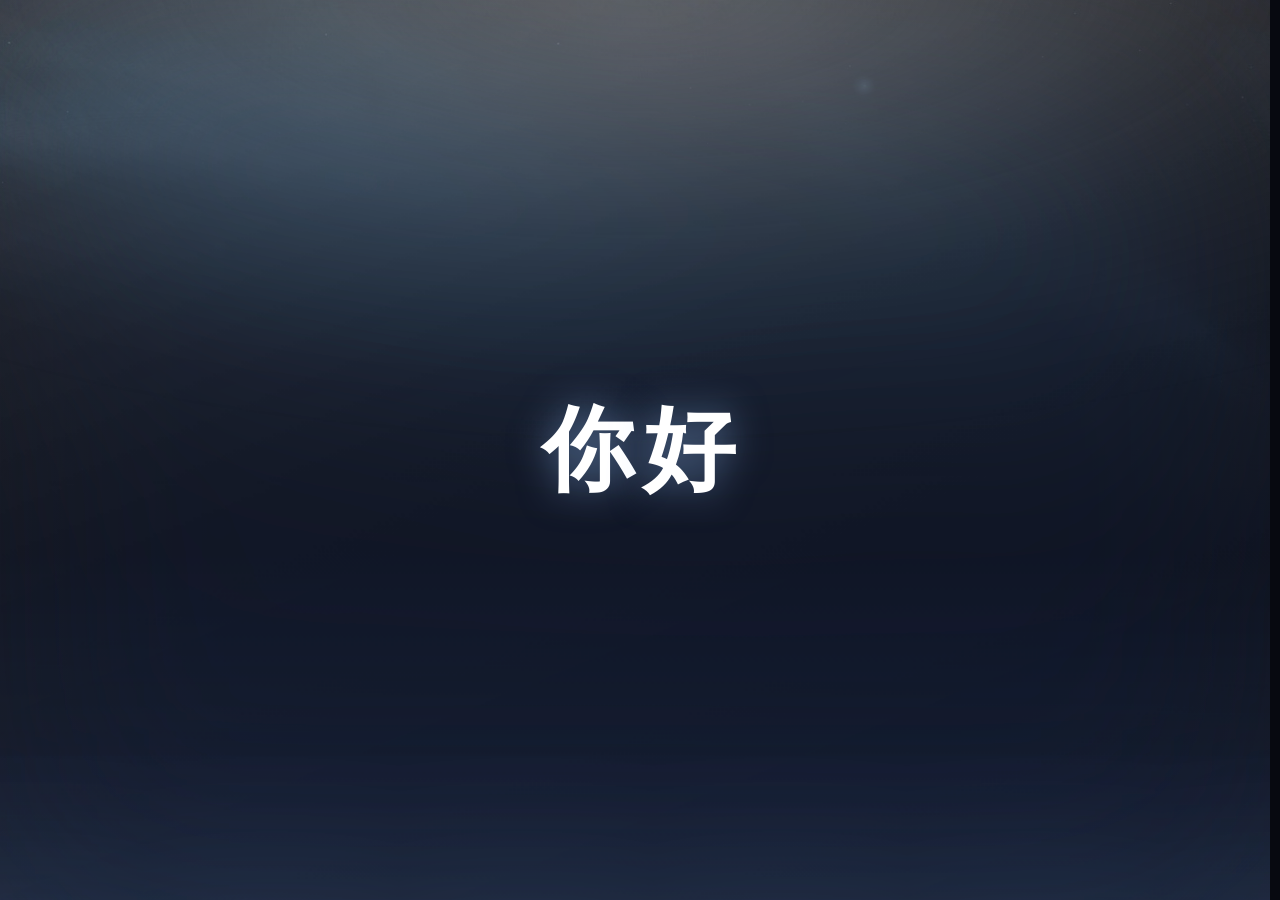
==== commit 8c297ef9: "管理端片头补上 intro-go，你好恢复" ====
--- a/admin/index.html
+++ b/admin/index.html
@@ -7,8 +7,8 @@
 <meta name="robots" content="noindex">
 <meta name="color-scheme" content="dark">
 <link rel="icon" href="data:image/svg+xml,%3Csvg xmlns='http://www.w3.org/2000/svg' viewBox='0 0 32 32'%3E%3Crect width='32' height='32' rx='9' fill='%230B0F16'/%3E%3Ctext x='16' y='22' font-family='monospace' font-size='15' font-weight='bold' fill='%237FB2FF' text-anchor='middle'%3EM%3C/text%3E%3C/svg%3E">
-<link rel="stylesheet" href="/assets/css/style.css?v=202611080845">
-<link rel="stylesheet" href="/assets/css/admin.css?v=202611080845">
+<link rel="stylesheet" href="/assets/css/style.css?v=202611080849">
+<link rel="stylesheet" href="/assets/css/admin.css?v=202611080849">
 <script>
 /* 首屏判定：管理端主页播开场动画时，第一次绘制前就藏好顶栏、预置卡片状态，
    并显示静态首屏层（满屏底色 + 「你好」）。
@@ -41,10 +41,10 @@
   } catch (e) {}
 })();
 </script>
-<script src="/assets/js/pageflow.js?v=202611080845"></script>
-<script src="/assets/js/bg.js?v=202611080845"></script>
-<script>window.__BUILD__="202611080845";</script>
-<script src="/assets/js/vercheck.js?v=202611080845"></script>
+<script src="/assets/js/pageflow.js?v=202611080849"></script>
+<script src="/assets/js/bg.js?v=202611080849"></script>
+<script>window.__BUILD__="202611080849";</script>
+<script src="/assets/js/vercheck.js?v=202611080849"></script>
 </head>
 <body>
 
@@ -66,7 +66,7 @@
      时间轴由 admin-app.js 在版本自检完成后接管，不重播「你好」。 -->
 <div class="intro-boot" id="introBoot" aria-hidden="true"></div>
 <div class="intro-layer on" id="introLayer" aria-hidden="true">
-  <div class="intro-hello show"><span>你</span><span>好</span></div>
+  <div class="intro-hello"><span>你</span><span>好</span></div>
   <div class="intro-welcome">欢迎来到<span class="hl">流雲</span>的创客空间</div>
 </div>
 
@@ -104,6 +104,6 @@
 
 </div>
 
-<script src="/assets/js/admin-app.js?v=202611080845"></script>
+<script src="/assets/js/admin-app.js?v=202611080849"></script>
 </body>
 </html>
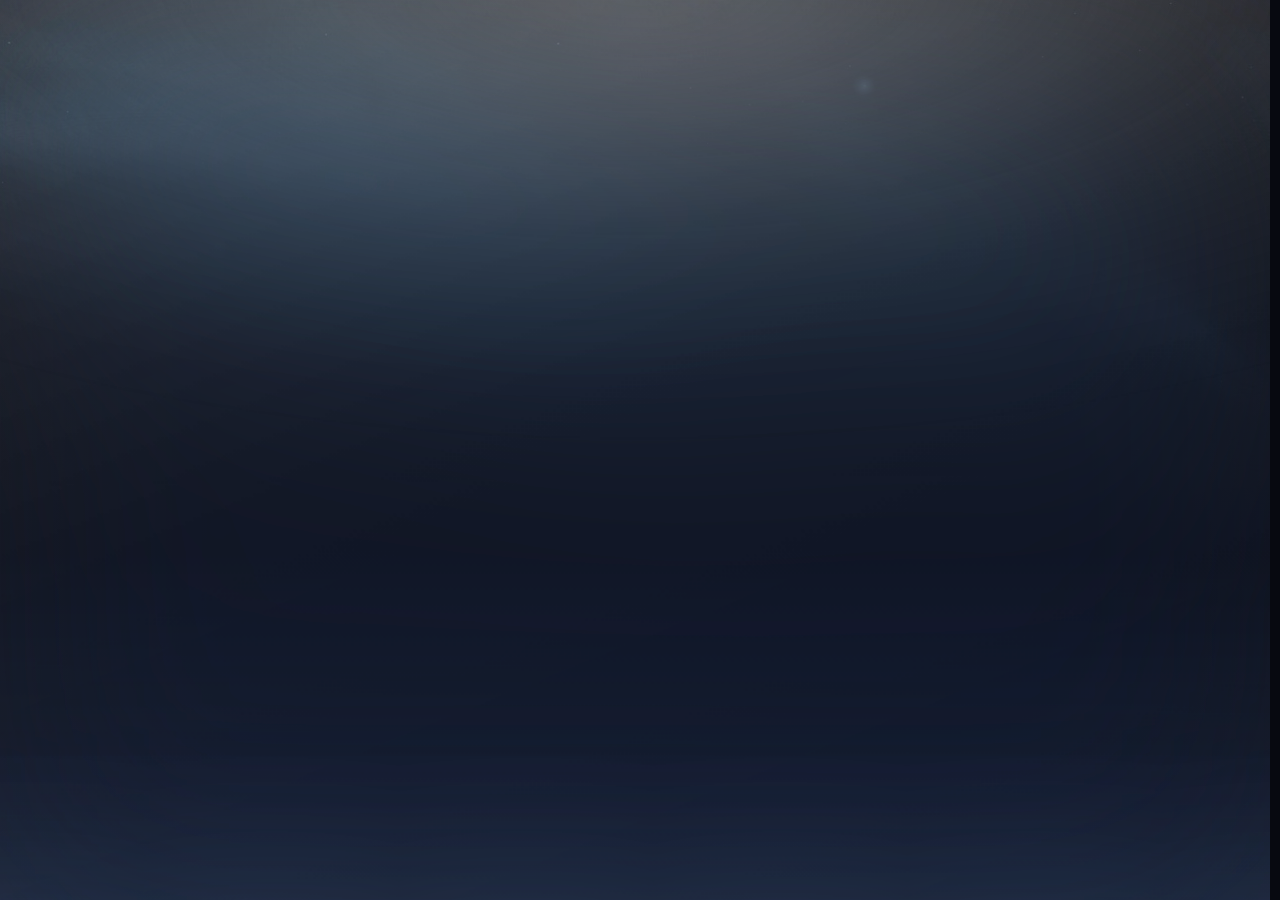
==== commit 57a3eb8e: "附件与插图改落在 content/<类型>/<条目>/，一个条目一个文件夹" ====
--- a/admin/index.html
+++ b/admin/index.html
@@ -7,8 +7,8 @@
 <meta name="robots" content="noindex">
 <meta name="color-scheme" content="dark">
 <link rel="icon" href="data:image/svg+xml,%3Csvg xmlns='http://www.w3.org/2000/svg' viewBox='0 0 32 32'%3E%3Crect width='32' height='32' rx='9' fill='%230B0F16'/%3E%3Ctext x='16' y='22' font-family='monospace' font-size='15' font-weight='bold' fill='%237FB2FF' text-anchor='middle'%3EM%3C/text%3E%3C/svg%3E">
-<link rel="stylesheet" href="/assets/css/style.css?v=202611080849">
-<link rel="stylesheet" href="/assets/css/admin.css?v=202611080849">
+<link rel="stylesheet" href="/assets/css/style.css?v=202611080852">
+<link rel="stylesheet" href="/assets/css/admin.css?v=202611080852">
 <script>
 /* 首屏判定：管理端主页播开场动画时，第一次绘制前就藏好顶栏、预置卡片状态，
    并显示静态首屏层（满屏底色 + 「你好」）。
@@ -41,10 +41,10 @@
   } catch (e) {}
 })();
 </script>
-<script src="/assets/js/pageflow.js?v=202611080849"></script>
-<script src="/assets/js/bg.js?v=202611080849"></script>
-<script>window.__BUILD__="202611080849";</script>
-<script src="/assets/js/vercheck.js?v=202611080849"></script>
+<script src="/assets/js/pageflow.js?v=202611080852"></script>
+<script src="/assets/js/bg.js?v=202611080852"></script>
+<script>window.__BUILD__="202611080852";</script>
+<script src="/assets/js/vercheck.js?v=202611080852"></script>
 </head>
 <body>
 
@@ -104,6 +104,6 @@
 
 </div>
 
-<script src="/assets/js/admin-app.js?v=202611080849"></script>
+<script src="/assets/js/admin-app.js?v=202611080852"></script>
 </body>
 </html>
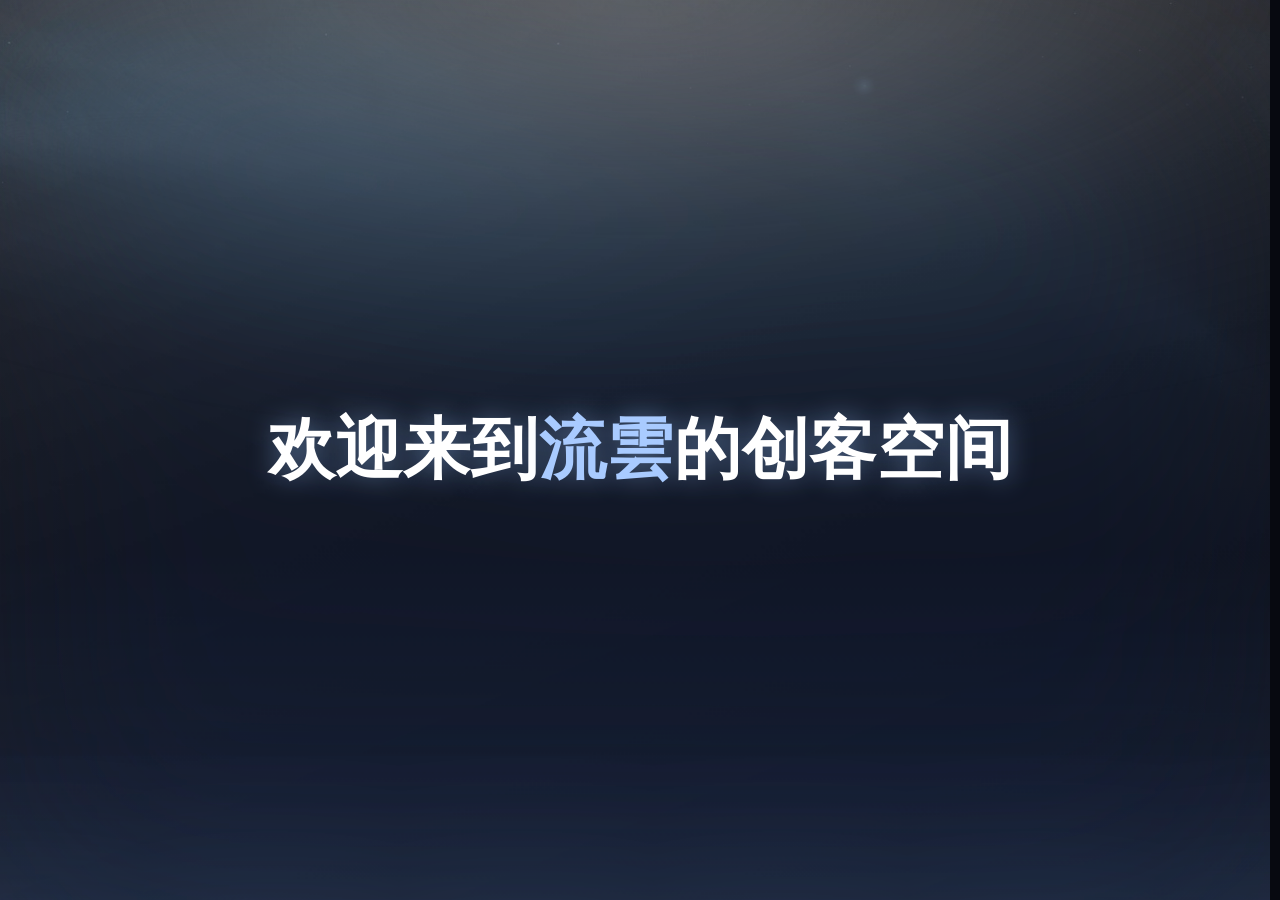
==== commit 02b10a2a: "编辑器支持导入 md/txt/docx/pptx/xlsx/pdf 到正文" ====
--- a/admin/index.html
+++ b/admin/index.html
@@ -7,8 +7,8 @@
 <meta name="robots" content="noindex">
 <meta name="color-scheme" content="dark">
 <link rel="icon" href="data:image/svg+xml,%3Csvg xmlns='http://www.w3.org/2000/svg' viewBox='0 0 32 32'%3E%3Crect width='32' height='32' rx='9' fill='%230B0F16'/%3E%3Ctext x='16' y='22' font-family='monospace' font-size='15' font-weight='bold' fill='%237FB2FF' text-anchor='middle'%3EM%3C/text%3E%3C/svg%3E">
-<link rel="stylesheet" href="/assets/css/style.css?v=202611080852">
-<link rel="stylesheet" href="/assets/css/admin.css?v=202611080852">
+<link rel="stylesheet" href="/assets/css/style.css?v=202611151644">
+<link rel="stylesheet" href="/assets/css/admin.css?v=202611151644">
 <script>
 /* 首屏判定：管理端主页播开场动画时，第一次绘制前就藏好顶栏、预置卡片状态，
    并显示静态首屏层（满屏底色 + 「你好」）。
@@ -41,10 +41,10 @@
   } catch (e) {}
 })();
 </script>
-<script src="/assets/js/pageflow.js?v=202611080852"></script>
-<script src="/assets/js/bg.js?v=202611080852"></script>
-<script>window.__BUILD__="202611080852";</script>
-<script src="/assets/js/vercheck.js?v=202611080852"></script>
+<script src="/assets/js/pageflow.js?v=202611151644"></script>
+<script src="/assets/js/bg.js?v=202611151644"></script>
+<script>window.__BUILD__="202611151644";</script>
+<script src="/assets/js/vercheck.js?v=202611151644"></script>
 </head>
 <body>
 
@@ -104,6 +104,7 @@
 
 </div>
 
-<script src="/assets/js/admin-app.js?v=202611080852"></script>
+<script src="/assets/js/import.js?v=202611151644"></script>
+<script src="/assets/js/admin-app.js?v=202611151644"></script>
 </body>
 </html>
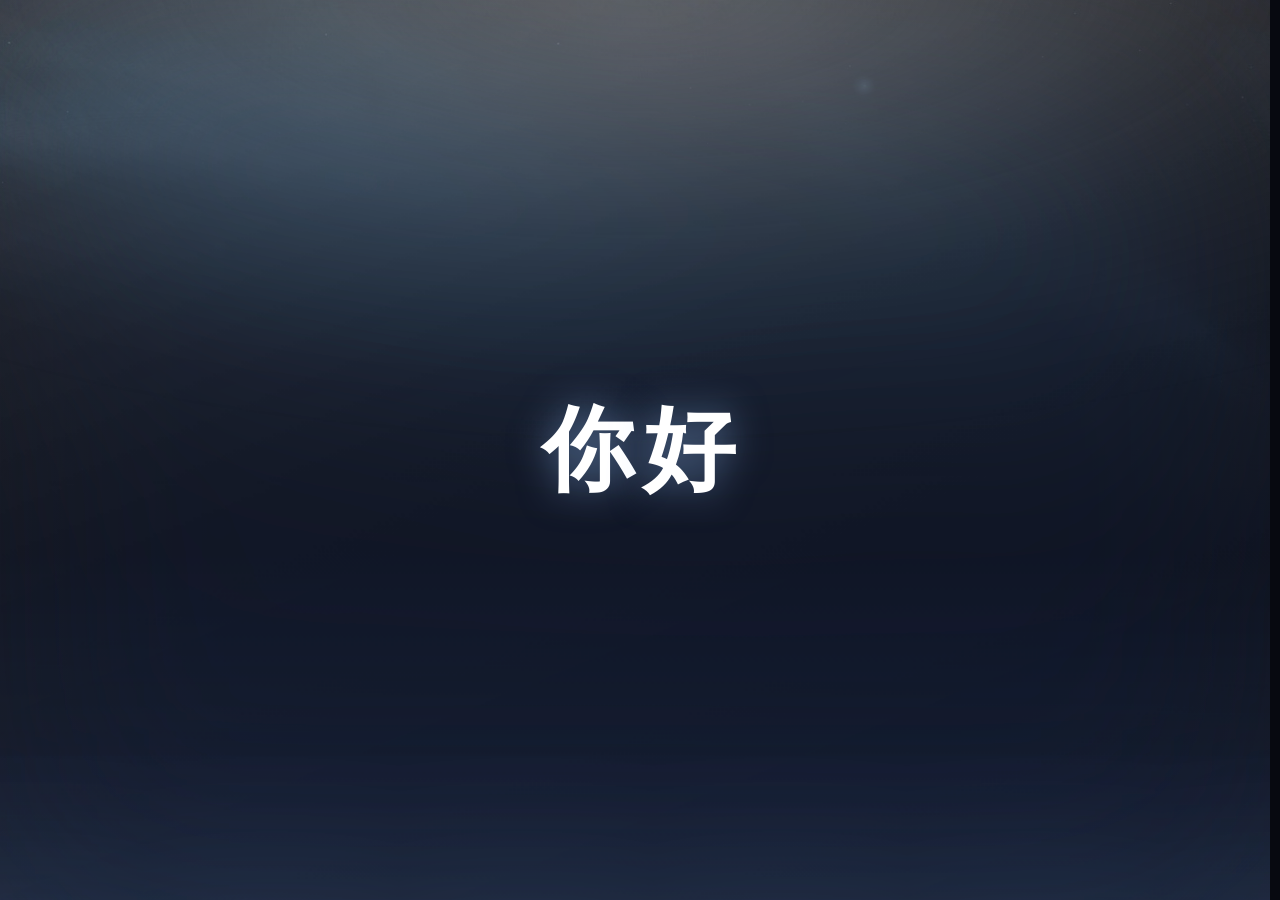
==== commit 9c2244a0: "壁纸淡入 320ms→140ms，片头前段长帧减半" ====
--- a/admin/index.html
+++ b/admin/index.html
@@ -7,8 +7,8 @@
 <meta name="robots" content="noindex">
 <meta name="color-scheme" content="dark">
 <link rel="icon" href="data:image/svg+xml,%3Csvg xmlns='http://www.w3.org/2000/svg' viewBox='0 0 32 32'%3E%3Crect width='32' height='32' rx='9' fill='%230B0F16'/%3E%3Ctext x='16' y='22' font-family='monospace' font-size='15' font-weight='bold' fill='%237FB2FF' text-anchor='middle'%3EM%3C/text%3E%3C/svg%3E">
-<link rel="stylesheet" href="/assets/css/style.css?v=202611151644">
-<link rel="stylesheet" href="/assets/css/admin.css?v=202611151644">
+<link rel="stylesheet" href="/assets/css/style.css?v=202611151819">
+<link rel="stylesheet" href="/assets/css/admin.css?v=202611151819">
 <script>
 /* 首屏判定：管理端主页播开场动画时，第一次绘制前就藏好顶栏、预置卡片状态，
    并显示静态首屏层（满屏底色 + 「你好」）。
@@ -41,10 +41,10 @@
   } catch (e) {}
 })();
 </script>
-<script src="/assets/js/pageflow.js?v=202611151644"></script>
-<script src="/assets/js/bg.js?v=202611151644"></script>
-<script>window.__BUILD__="202611151644";</script>
-<script src="/assets/js/vercheck.js?v=202611151644"></script>
+<script src="/assets/js/pageflow.js?v=202611151819"></script>
+<script src="/assets/js/bg.js?v=202611151819"></script>
+<script>window.__BUILD__="202611151819";</script>
+<script src="/assets/js/vercheck.js?v=202611151819"></script>
 </head>
 <body>
 
@@ -104,7 +104,7 @@
 
 </div>
 
-<script src="/assets/js/import.js?v=202611151644"></script>
-<script src="/assets/js/admin-app.js?v=202611151644"></script>
+<script src="/assets/js/import.js?v=202611151819"></script>
+<script src="/assets/js/admin-app.js?v=202611151819"></script>
 </body>
 </html>
--- a/assets/css/style.css
+++ b/assets/css/style.css
@@ -132,7 +132,10 @@
   /* 地址与淡入交给脚本：图片没解码完就挂上的话，浏览器会从上往下一段段画出来，
      就是「上半张出来了、下面没有」。解完再一次性亮起来 */
   opacity: 0;
-  transition: opacity .32s ease;
+  /* 淡入越短越好：它上面压着一层整屏玻璃（磨砂档视觉半径 109px），
+     背景每变一次就要重算一遍背板，实测一帧 100ms 以上。
+     320ms 的淡入会撞出两帧长帧，压到 140ms 只剩一帧，且看不出一刀切 */
+  transition: opacity .14s ease;
   filter: brightness(1.32) saturate(1.05);
   transform: translateZ(0);
 }
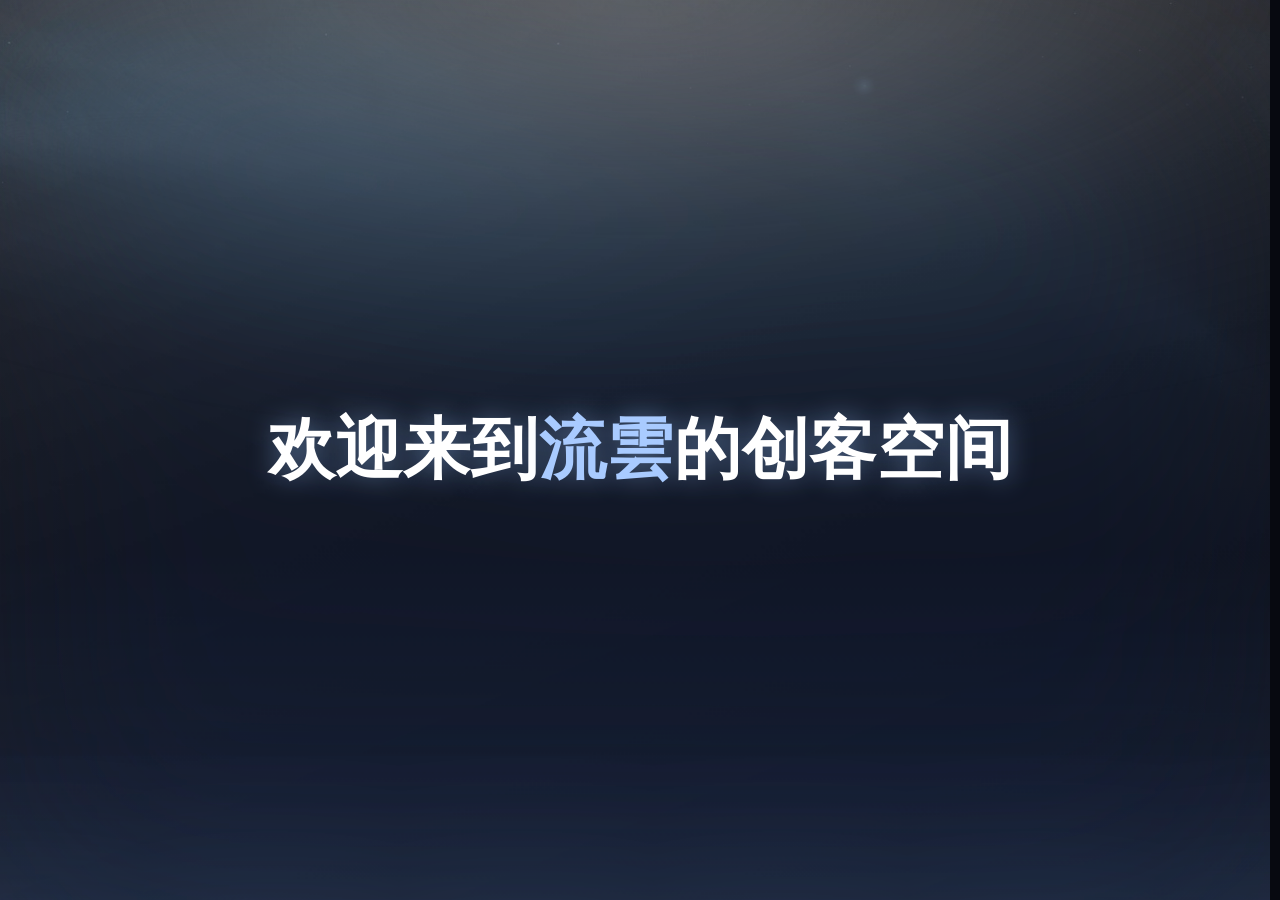
==== commit dc286c16: "片头回退：不等壁纸淡入，卡片就位后 60ms 起你好" ====
--- a/admin/index.html
+++ b/admin/index.html
@@ -7,8 +7,8 @@
 <meta name="robots" content="noindex">
 <meta name="color-scheme" content="dark">
 <link rel="icon" href="data:image/svg+xml,%3Csvg xmlns='http://www.w3.org/2000/svg' viewBox='0 0 32 32'%3E%3Crect width='32' height='32' rx='9' fill='%230B0F16'/%3E%3Ctext x='16' y='22' font-family='monospace' font-size='15' font-weight='bold' fill='%237FB2FF' text-anchor='middle'%3EM%3C/text%3E%3C/svg%3E">
-<link rel="stylesheet" href="/assets/css/style.css?v=202611151819">
-<link rel="stylesheet" href="/assets/css/admin.css?v=202611151819">
+<link rel="stylesheet" href="/assets/css/style.css?v=202611151828">
+<link rel="stylesheet" href="/assets/css/admin.css?v=202611151828">
 <script>
 /* 首屏判定：管理端主页播开场动画时，第一次绘制前就藏好顶栏、预置卡片状态，
    并显示静态首屏层（满屏底色 + 「你好」）。
@@ -41,10 +41,10 @@
   } catch (e) {}
 })();
 </script>
-<script src="/assets/js/pageflow.js?v=202611151819"></script>
-<script src="/assets/js/bg.js?v=202611151819"></script>
-<script>window.__BUILD__="202611151819";</script>
-<script src="/assets/js/vercheck.js?v=202611151819"></script>
+<script src="/assets/js/pageflow.js?v=202611151828"></script>
+<script src="/assets/js/bg.js?v=202611151828"></script>
+<script>window.__BUILD__="202611151828";</script>
+<script src="/assets/js/vercheck.js?v=202611151828"></script>
 </head>
 <body>
 
@@ -104,7 +104,7 @@
 
 </div>
 
-<script src="/assets/js/import.js?v=202611151819"></script>
-<script src="/assets/js/admin-app.js?v=202611151819"></script>
+<script src="/assets/js/import.js?v=202611151828"></script>
+<script src="/assets/js/admin-app.js?v=202611151828"></script>
 </body>
 </html>
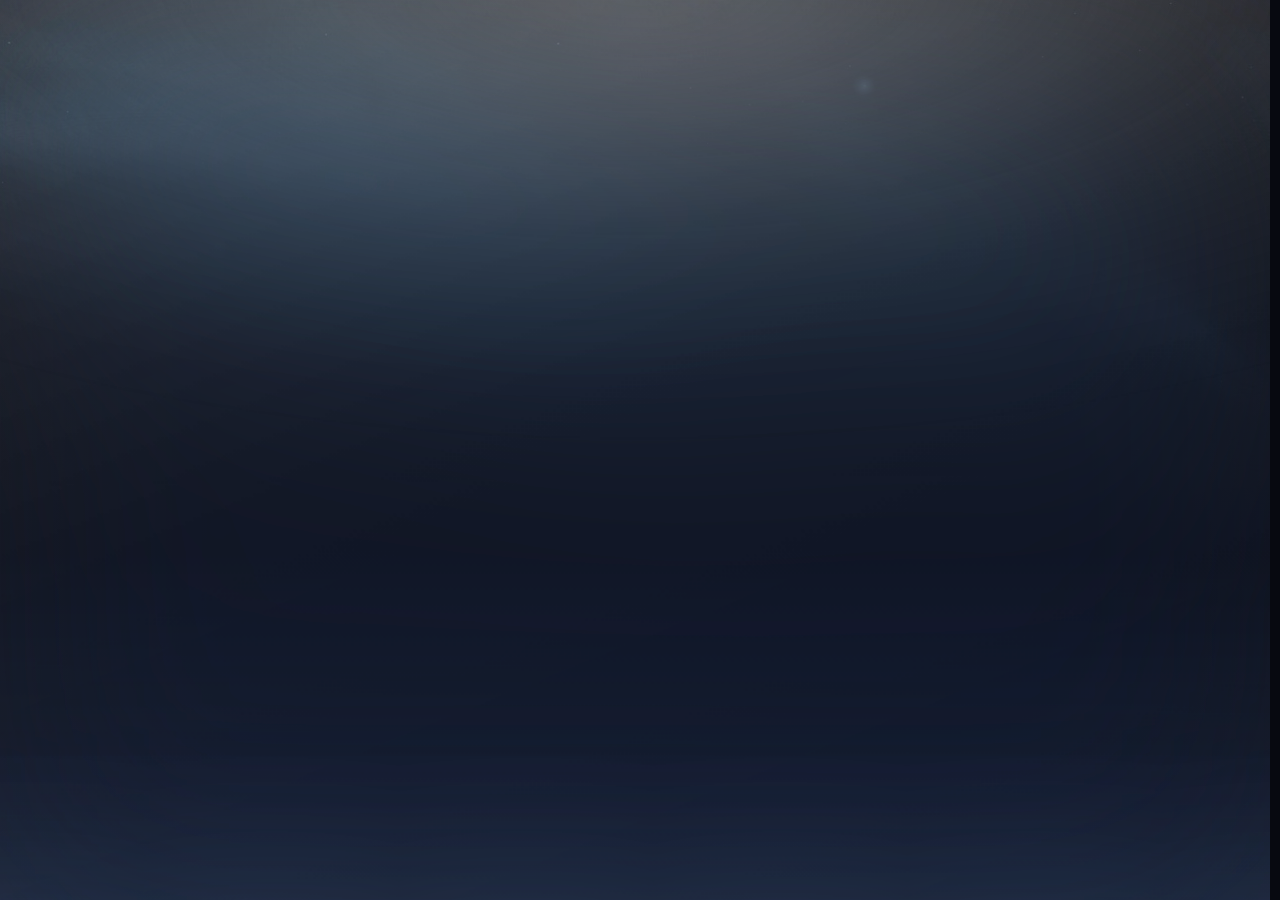
==== commit f14227e0: "铺满态提层锁定栅格比例，收缩不再中途重画" ====
--- a/admin/index.html
+++ b/admin/index.html
@@ -7,8 +7,8 @@
 <meta name="robots" content="noindex">
 <meta name="color-scheme" content="dark">
 <link rel="icon" href="data:image/svg+xml,%3Csvg xmlns='http://www.w3.org/2000/svg' viewBox='0 0 32 32'%3E%3Crect width='32' height='32' rx='9' fill='%230B0F16'/%3E%3Ctext x='16' y='22' font-family='monospace' font-size='15' font-weight='bold' fill='%237FB2FF' text-anchor='middle'%3EM%3C/text%3E%3C/svg%3E">
-<link rel="stylesheet" href="/assets/css/style.css?v=202611151828">
-<link rel="stylesheet" href="/assets/css/admin.css?v=202611151828">
+<link rel="stylesheet" href="/assets/css/style.css?v=202611151831">
+<link rel="stylesheet" href="/assets/css/admin.css?v=202611151831">
 <script>
 /* 首屏判定：管理端主页播开场动画时，第一次绘制前就藏好顶栏、预置卡片状态，
    并显示静态首屏层（满屏底色 + 「你好」）。
@@ -41,10 +41,10 @@
   } catch (e) {}
 })();
 </script>
-<script src="/assets/js/pageflow.js?v=202611151828"></script>
-<script src="/assets/js/bg.js?v=202611151828"></script>
-<script>window.__BUILD__="202611151828";</script>
-<script src="/assets/js/vercheck.js?v=202611151828"></script>
+<script src="/assets/js/pageflow.js?v=202611151831"></script>
+<script src="/assets/js/bg.js?v=202611151831"></script>
+<script>window.__BUILD__="202611151831";</script>
+<script src="/assets/js/vercheck.js?v=202611151831"></script>
 </head>
 <body>
 
@@ -104,7 +104,7 @@
 
 </div>
 
-<script src="/assets/js/import.js?v=202611151828"></script>
-<script src="/assets/js/admin-app.js?v=202611151828"></script>
+<script src="/assets/js/import.js?v=202611151831"></script>
+<script src="/assets/js/admin-app.js?v=202611151831"></script>
 </body>
 </html>
--- a/assets/css/style.css
+++ b/assets/css/style.css
@@ -452,13 +452,17 @@
   transform: translateY(14px);
   transition: none;
 }
-/* 铺满态就是主卡本身：材质一律读 --g-jelly-* ，不在这里另立一套。
+/* 铺满态就是主卡本身：材质一律读 --g-jelly-*，不在这里另立一套。
    磨砂档整段是磨砂，透明档整段是透明，动画结束后不换皮。
-   唯一需要额外处理的是模糊半径：transform: scale() 会把 backdrop 的模糊一起
-   放大，直接用设计值的话铺满时糊一倍、落定后变清，所以由 JS 按倍数折回
-   （见 app.js 的 setJellyBlur）。
    阴影与圆角也不在这里改：铺满时它们整片落在屏幕外，改了只会在落定那一刻
-   多出一次显隐跳变 */
+   多出一次显隐跳变。
+   这里只做一件事——提前提层并锁住栅格比例。铺满时这张层是 3.2 倍大小、
+   还带实时模糊，不锁的话合成器会在收缩途中改采样比例、中途重画一次，
+   表现就是「气泡缩小时顿一下」 */
+.jelly.is-intro {
+  will-change: transform;
+  backface-visibility: hidden;
+}
 
 /* 开场文字层：绝对定位在卡片内部，随卡片一起缩放，不会飘在屏幕中央 */
 /* 页面级固定层，居中于视口；只跟随气泡的位移，不参与缩放 */
